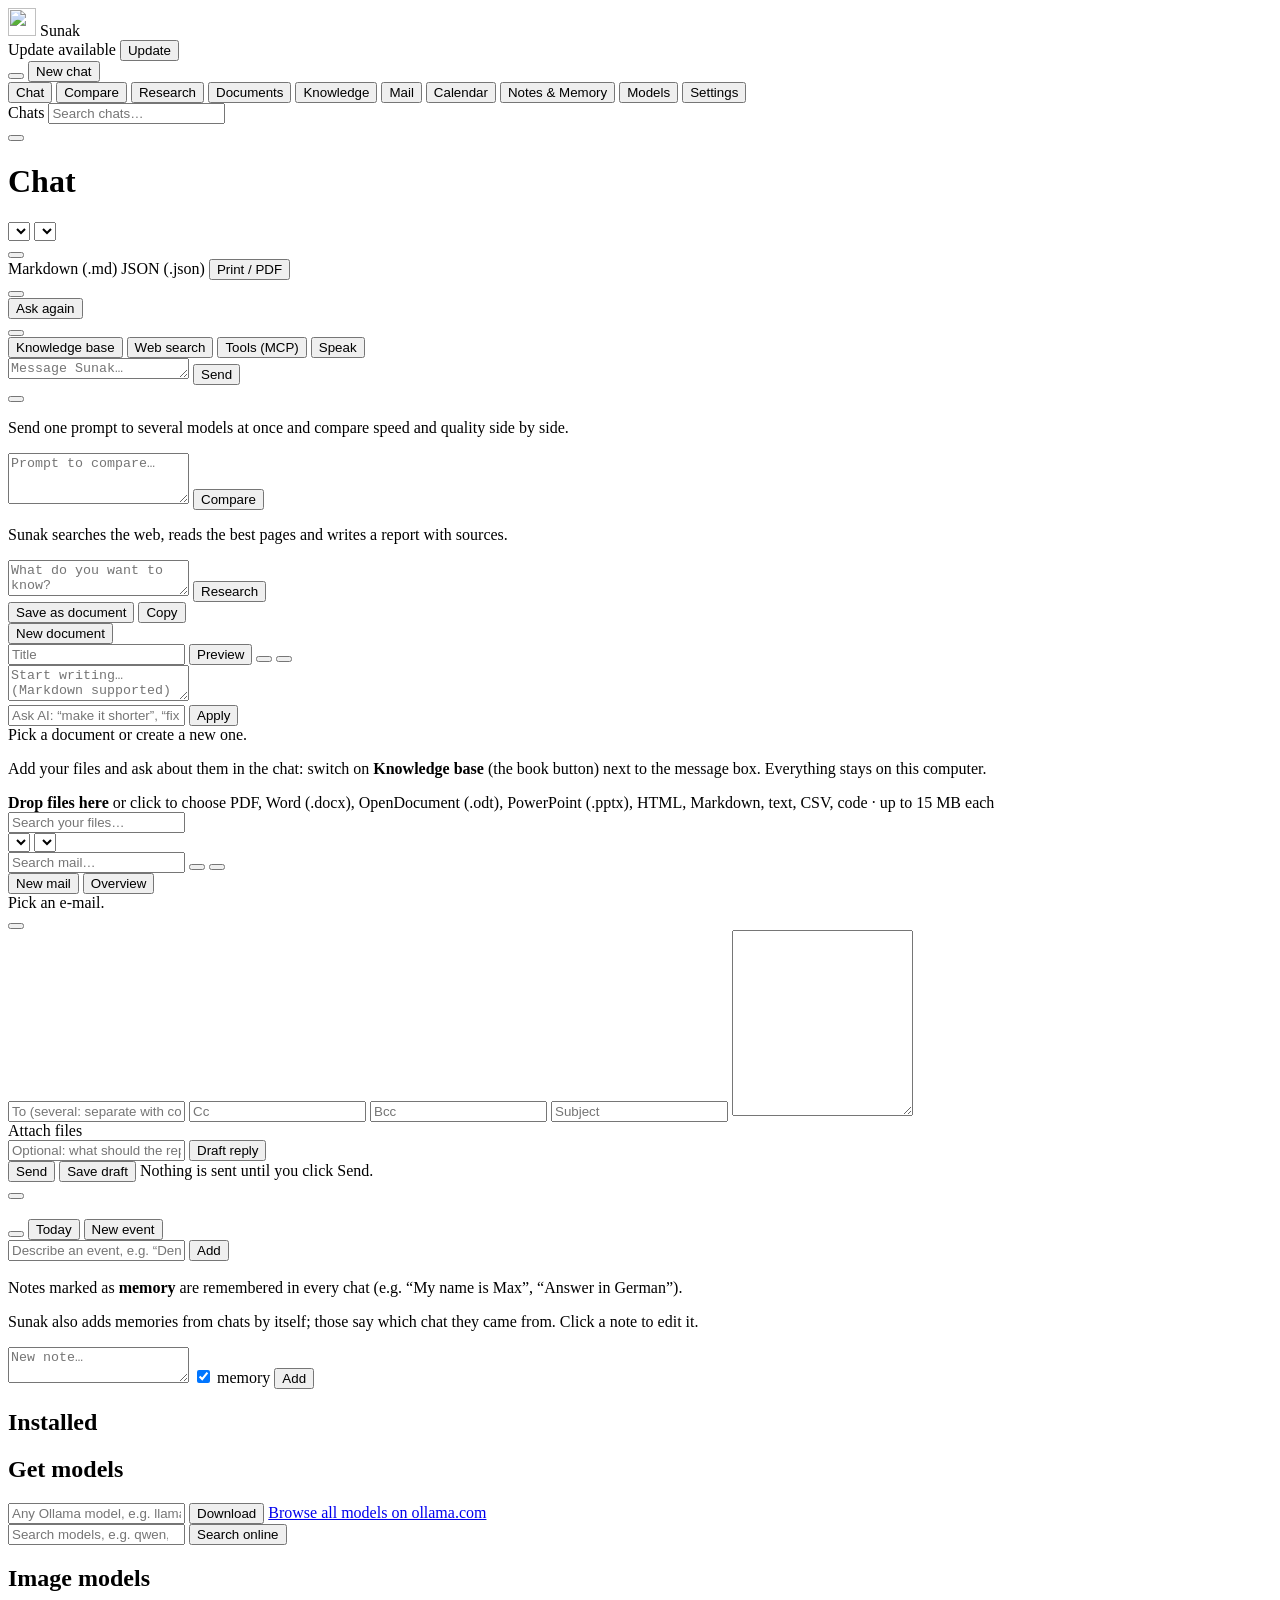
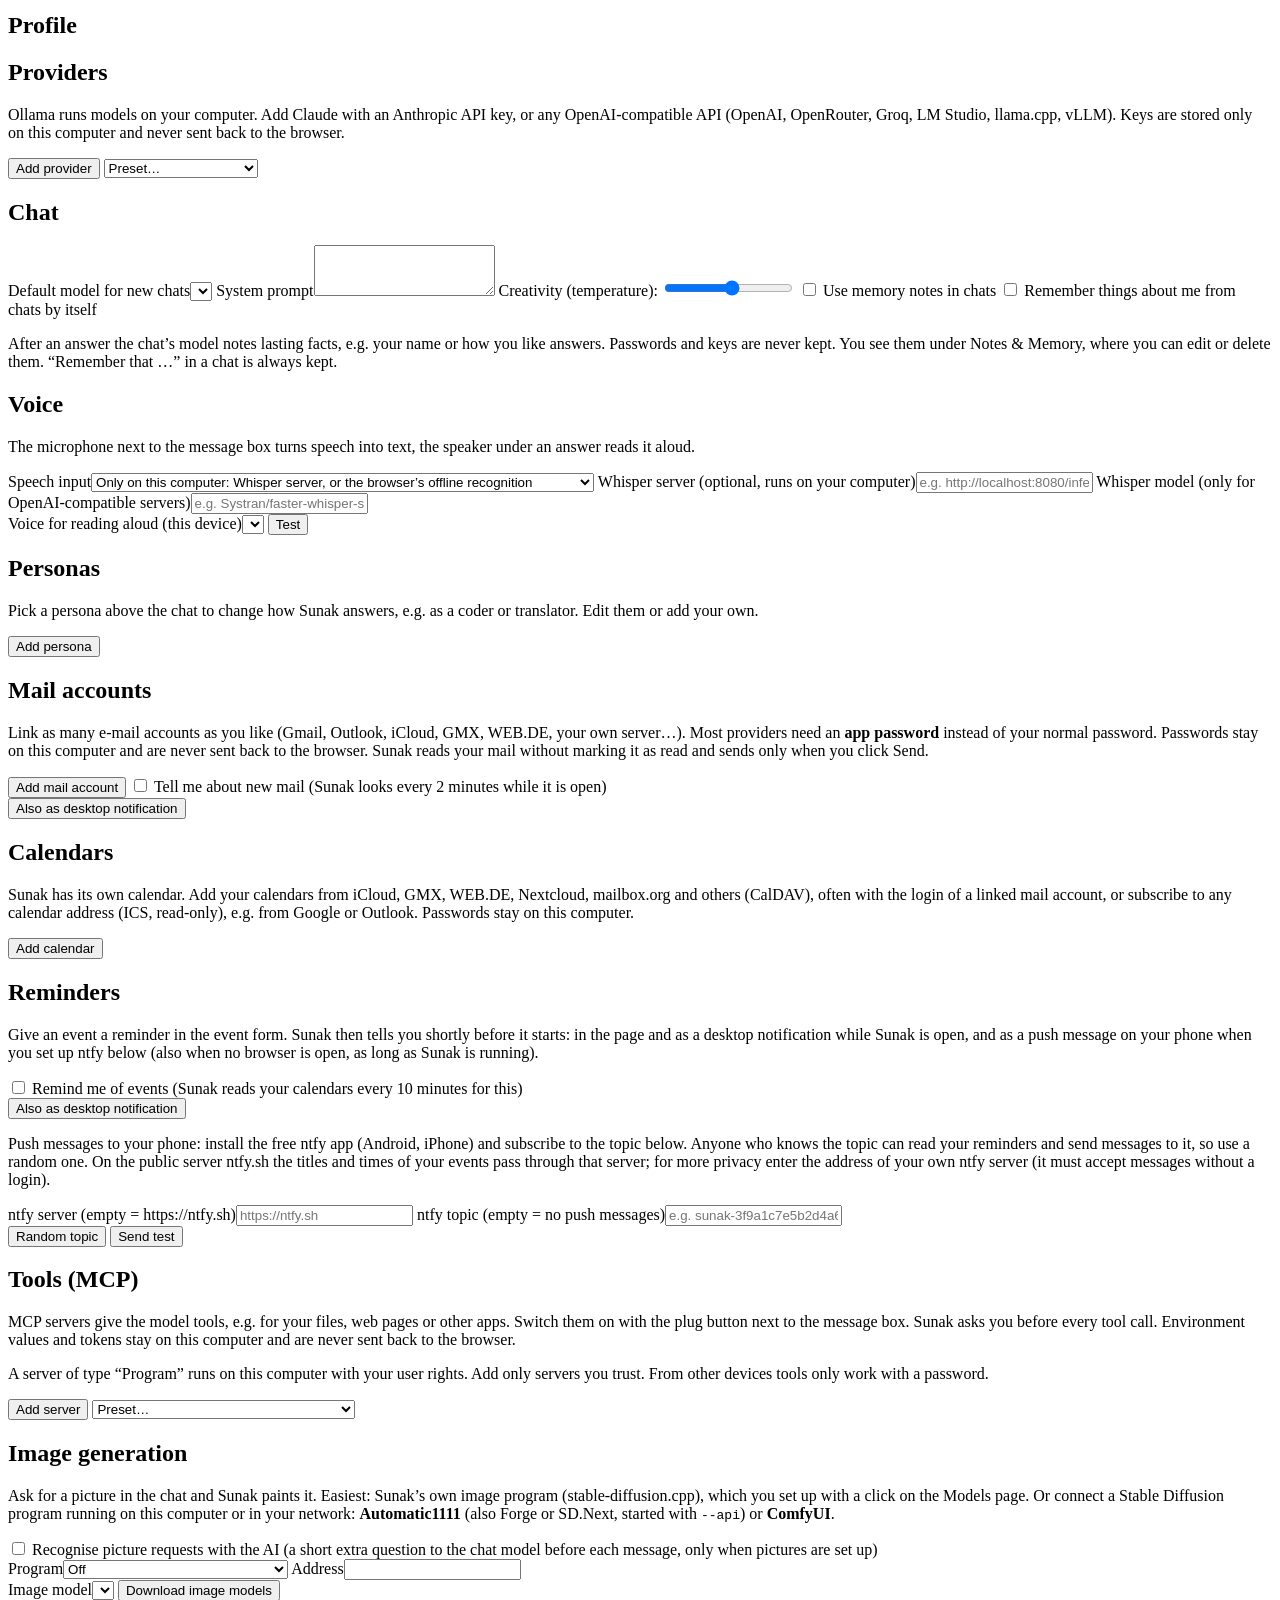
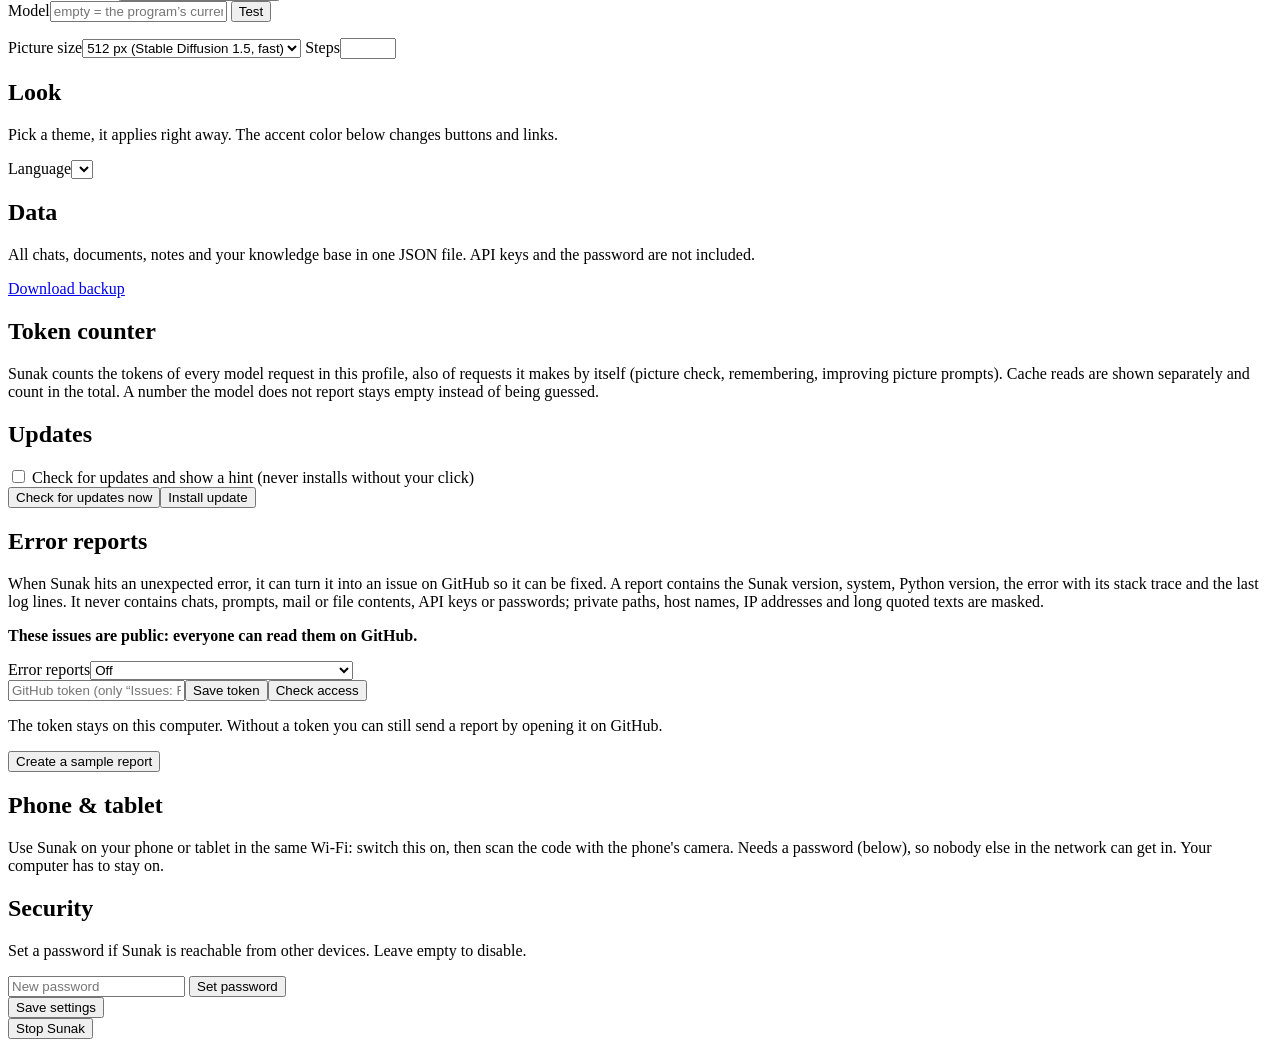
==== sunak/static/index.html @ 27181b31 "wip" ====
<!doctype html>
<html lang="en" data-theme="dark">
<head>
  <meta charset="utf-8">
  <meta name="viewport" content="width=device-width, initial-scale=1, viewport-fit=cover">
  <title>Sunak</title>
  <meta name="theme-color" content="#ff4fa3">
  <meta name="mobile-web-app-capable" content="yes">
  <meta name="apple-mobile-web-app-capable" content="yes">
  <meta name="apple-mobile-web-app-title" content="Sunak">
  <link rel="icon" href="/icon.svg" type="image/svg+xml">
  <link rel="manifest" href="/manifest.json">
  <link rel="stylesheet" href="/app.css">
  <script src="/theme.js"></script>
  <script src="/lang-de.js"></script>
  <script src="/i18n.js"></script>
</head>
<body>
<div class="app">
  <aside class="sidebar" id="sidebar">
    <div class="brand">
      <img src="/icon.svg" alt="" width="28" height="28">
      <span>Sunak</span>
    </div>
    <div class="update-note hidden" id="updateNote" role="status">
      <i data-i="sparkles"></i><span id="updateText">Update available</span>
      <button class="btn primary" id="updateBtn" title="Install the update and restart Sunak">Update</button>
    </div>
    <button class="profile-chip hidden" id="profileChip" type="button" title="Switch profile"></button>
    <button class="btn primary wide" id="newChat" title="New chat (Ctrl+K)"><i data-i="plus"></i>New chat</button>
    <nav class="nav">
      <button data-view="chat" class="active"><i data-i="chat"></i>Chat</button>
      <button data-view="compare"><i data-i="columns"></i>Compare</button>
      <button data-view="research"><i data-i="search"></i>Research</button>
      <button data-view="documents"><i data-i="doc"></i>Documents</button>
      <button data-view="knowledge"><i data-i="book"></i>Knowledge</button>
      <button data-view="mail"><i data-i="mail"></i>Mail<span id="mailBadge" class="nav-badge hidden" data-no-i18n></span></button>
      <button data-view="calendar"><i data-i="calendar"></i>Calendar</button>
      <button data-view="notes"><i data-i="note"></i>Notes &amp; Memory</button>
      <button data-view="models" class="admin-only"><i data-i="box"></i>Models</button>
      <button data-view="settings"><i data-i="gear"></i>Settings</button>
    </nav>
    <div class="sessions-head">
      <span>Chats</span>
      <input id="sessionFilter" type="search" placeholder="Search chats…" aria-label="Search in all chats">
    </div>
    <div class="sessions" id="sessions"></div>
  </aside>
  <div class="scrim" id="scrim"></div>

  <main class="main">
    <header class="topbar">
      <button class="icon-btn menu" id="menuBtn" aria-label="Menu"><i data-i="menu"></i></button>
      <h1 id="viewTitle">Chat</h1>
      <div class="spacer"></div>
      <select id="personaSelect" class="persona-select" aria-label="Persona" title="Persona: how Sunak answers in this chat"></select>
      <select id="modelSelect" class="model-select" aria-label="Model"></select>
      <div class="pop-wrap hidden" id="exportWrap">
        <button class="icon-btn" id="exportBtn" title="Export this chat" aria-haspopup="true"><i data-i="download"></i></button>
        <div class="pop hidden" id="exportMenu">
          <a id="exportMd" download>Markdown (.md)</a>
          <a id="exportJson" download>JSON (.json)</a>
          <button type="button" id="exportPrint">Print / PDF</button>
        </div>
      </div>
      <div class="pop-wrap" id="themeWrap">
        <button class="icon-btn" id="themeBtn" title="Theme" aria-haspopup="true"><i data-i="palette"></i></button>
        <div class="pop hidden" id="themeMenu"></div>
      </div>
    </header>

    <!-- CHAT -->
    <section class="view active" id="view-chat">
      <div class="messages" id="messages"></div>
      <form class="composer" id="composer">
        <div class="attachments" id="attachments"></div>
        <div class="tools-bar hidden" id="toolsBar">
          <button class="btn small-btn" id="toolsRevoke" type="button" title="Forget “Allow in this chat”: ask again before every tool call">Ask again</button>
        </div>
        <div class="composer-row">
          <label class="icon-btn" title="Attach files or images (text, PDF, Word, PowerPoint, PNG, JPEG…). You can also paste a screenshot."><i data-i="paperclip"></i><input type="file" id="fileInput" multiple hidden></label>
          <button class="icon-btn opt-btn" id="optBtn" type="button" aria-haspopup="menu" aria-expanded="false" aria-controls="optMenu" title="More options: knowledge base, web search, pictures, tools, voice"><i data-i="plus"></i></button>
          <div class="opt-menu hidden" id="optMenu" role="menu">
            <button class="opt-item kb-toggle" id="kbToggle" type="button" role="menuitemcheckbox" aria-pressed="false" title="Answer with my knowledge base"><i data-i="book"></i><span class="opt-label">Knowledge base</span><span class="opt-state"></span></button>
            <button class="opt-item kb-toggle" id="webToggle" type="button" role="menuitemcheckbox" aria-pressed="false" title="Search the web for answers"><i data-i="globe"></i><span class="opt-label">Web search</span><span class="opt-state"></span></button>
            <button class="opt-item kb-toggle hidden admin-only" id="mcpToggle" type="button" role="menuitemcheckbox" aria-pressed="false" title="Tools (MCP): let the model use your MCP servers"><i data-i="plug"></i><span class="opt-label">Tools (MCP)</span><span class="opt-state"></span></button>
            <button class="opt-item mic-btn hidden" id="micBtn" type="button" role="menuitemcheckbox" aria-pressed="false" title="Speak instead of typing"><i data-i="mic"></i><span class="opt-label">Speak</span><span class="opt-state"></span></button>
          </div>
          <textarea id="prompt" rows="1" placeholder="Message Sunak…" title="Enter to send, Shift+Enter for a new line"></textarea>
          <button class="btn primary" id="sendBtn" type="submit">Send</button>
        </div>
        <button class="usage-line muted small hidden" id="usageLine" type="button" title="Token counter: open the details in Settings"></button>
      </form>
    </section>

    <!-- COMPARE -->
    <section class="view" id="view-compare">
      <div class="pad">
        <p class="muted">Send one prompt to several models at once and compare speed and quality side by side.</p>
        <div class="compare-models" id="compareModels"></div>
        <form id="compareForm" class="inline-form">
          <textarea id="comparePrompt" rows="3" placeholder="Prompt to compare…"></textarea>
          <button class="btn primary" type="submit">Compare</button>
        </form>
        <div class="compare-grid" id="compareGrid"></div>
      </div>
    </section>

    <!-- RESEARCH -->
    <section class="view" id="view-research">
      <div class="pad narrow">
        <p class="muted">Sunak searches the web, reads the best pages and writes a report with sources.</p>
        <form id="researchForm" class="inline-form">
          <textarea id="researchQ" rows="2" placeholder="What do you want to know?"></textarea>
          <button class="btn primary" type="submit">Research</button>
        </form>
        <div id="researchStatus" class="status-log"></div>
        <div id="researchSources" class="sources"></div>
        <article id="researchReport" class="md"></article>
        <div id="researchActions" class="row hidden">
          <button class="btn" id="researchSave">Save as document</button>
          <button class="btn" id="researchCopy">Copy</button>
        </div>
      </div>
    </section>

    <!-- DOCUMENTS -->
    <section class="view" id="view-documents">
      <div class="docs">
        <div class="doc-list">
          <button class="btn primary wide" id="newDoc"><i data-i="plus"></i>New document</button>
          <div id="docList"></div>
        </div>
        <div class="doc-editor hidden" id="docEditor">
          <div class="row">
            <input id="docTitle" class="title-input" placeholder="Title">
            <span class="muted small" id="docSaved"></span>
            <button class="btn" id="docPreviewBtn">Preview</button>
            <button class="btn" id="docExport" title="Download as Markdown"><i data-i="download" class="solo"></i></button>
            <button class="btn danger" id="docDelete" title="Delete"><i data-i="trash" class="solo"></i></button>
          </div>
          <textarea id="docContent" class="doc-content" placeholder="Start writing… (Markdown supported)"></textarea>
          <article id="docPreview" class="md doc-preview hidden"></article>
          <form id="docAiForm" class="inline-form">
            <input id="docAi" placeholder="Ask AI: “make it shorter”, “fix grammar”, “continue writing”…  (select text to edit only that)">
            <button class="btn primary" type="submit">Apply</button>
          </form>
        </div>
        <div class="empty doc-empty" id="docEmpty">Pick a document or create a new one.</div>
      </div>
    </section>

    <!-- KNOWLEDGE -->
    <section class="view" id="view-knowledge">
      <div class="pad narrow">
        <p class="muted">Add your files and ask about them in the chat: switch on <b>Knowledge base</b> (the book button) next to the message box. Everything stays on this computer.</p>
        <label class="dropzone" id="kbDrop">
          <input type="file" id="kbInput" multiple hidden>
          <b>Drop files here</b> or click to choose
          <span class="muted small">PDF, Word (.docx), OpenDocument (.odt), PowerPoint (.pptx), HTML, Markdown, text, CSV, code · up to 15 MB each</span>
        </label>
        <div id="kbUploads"></div>
        <div class="row">
          <input id="kbSearch" type="search" placeholder="Search your files…" aria-label="Search knowledge base">
        </div>
        <div id="kbResults" class="kb-results"></div>
        <div id="kbList" class="kb-list"></div>
        <div id="kbPreview" class="card hidden"></div>
      </div>
    </section>

    <!-- MAIL -->
    <section class="view" id="view-mail">
      <div class="mail">
        <div class="mail-list">
          <div class="mail-bar">
            <select id="mailAccount" aria-label="Account"></select>
            <select id="mailFolder" aria-label="Folder"></select>
          </div>
          <div class="mail-bar">
            <input id="mailSearch" type="search" placeholder="Search mail…" aria-label="Search mail">
            <button class="icon-btn" id="mailUnread" type="button" aria-pressed="false" title="Only unread"><i data-i="dot"></i></button>
            <button class="icon-btn" id="mailRefresh" type="button" title="Refresh"><i data-i="refresh"></i></button>
          </div>
          <div class="mail-bar">
            <button class="btn primary" id="mailNew" type="button"><i data-i="edit"></i>New mail</button>
            <button class="btn" id="mailOverview" type="button" title="Let the AI sort this list: what needs a reply, what can wait"><i data-i="sparkles"></i>Overview</button>
          </div>
          <div id="mailItems" class="mail-items"></div>
        </div>
        <div class="mail-main">
          <div class="empty" id="mailEmpty">Pick an e-mail.</div>
          <article id="mailReader" class="mail-reader hidden"></article>
          <form id="mailCompose" class="mail-compose hidden" autocomplete="off">
            <div class="row"><b id="mailFrom" class="mail-from"></b><span class="spacer"></span>
              <button class="icon-btn" type="button" id="mailClose" title="Discard"><i data-i="x"></i></button></div>
            <input id="mailTo" placeholder="To (several: separate with commas)" aria-label="To">
            <input id="mailCc" placeholder="Cc" aria-label="Cc">
            <input id="mailBcc" placeholder="Bcc" aria-label="Bcc">
            <input id="mailSubject" placeholder="Subject" aria-label="Subject">
            <textarea id="mailBody" rows="12" aria-label="Message"></textarea>
            <div class="row mail-files">
              <label class="btn" title="At most 17 MB together"><i data-i="paperclip"></i>Attach files<input type="file" id="mailFiles" multiple hidden></label>
              <div id="mailAttach" class="sources"></div>
            </div>
            <div class="inline-form" id="mailAiRow">
              <input id="mailAiHint" placeholder="Optional: what should the reply say? e.g. “yes, but next week”">
              <button class="btn" type="button" id="mailAiBtn"><i data-i="sparkles"></i><span>Draft reply</span></button>
            </div>
            <div class="row">
              <button class="btn primary" type="submit" id="mailSend">Send</button>
              <button class="btn" type="button" id="mailDraft">Save draft</button>
              <span class="muted small">Nothing is sent until you click Send.</span>
            </div>
          </form>
        </div>
      </div>
    </section>

    <!-- CALENDAR -->
    <section class="view" id="view-calendar">
      <div class="pad cal-wrap">
        <div class="row cal-head">
          <button class="icon-btn" id="calPrev" type="button" title="Previous month"><i data-i="chevron-left"></i></button>
          <h3 id="calTitle"></h3>
          <button class="icon-btn" id="calNext" type="button" title="Next month"><i data-i="chevron-right"></i></button>
          <button class="btn" id="calToday" type="button">Today</button>
          <span class="spacer"></span>
          <button class="btn primary" id="calNew" type="button"><i data-i="plus"></i>New event</button>
        </div>
        <form class="row cal-quick" id="calQuick">
          <input id="calQuickText" placeholder="Describe an event, e.g. “Dentist next Tuesday 10am”" aria-label="Describe an event" autocomplete="off">
          <button class="btn" type="submit" title="The model fills in the form, you check it and save"><i data-i="sparkles"></i>Add</button>
        </form>
        <div id="calErrors"></div>
        <div class="cal-main">
          <div class="cal-grid" id="calGrid"></div>
          <div class="cal-side">
            <div id="calForm" class="hidden"></div>
            <div id="calDayBox">
              <h3 id="calDayTitle"></h3>
              <div id="calDay"></div>
            </div>
            <div id="calLegend" class="cal-legend"></div>
          </div>
        </div>
      </div>
    </section>

    <!-- NOTES -->
    <section class="view" id="view-notes">
      <div class="pad narrow">
        <p class="muted">Notes marked as <b>memory</b> are remembered in every chat (e.g. “My name is Max”, “Answer in German”).</p>
        <p class="muted small">Sunak also adds memories from chats by itself; those say which chat they came from. Click a note to edit it.</p>
        <form id="noteForm" class="inline-form">
          <textarea id="noteInput" rows="2" placeholder="New note…"></textarea>
          <label class="check"><input type="checkbox" id="noteMemory" checked> memory</label>
          <button class="btn primary" type="submit">Add</button>
        </form>
        <div id="noteList" class="notes"></div>
      </div>
    </section>

    <!-- MODELS (native Ollama) -->
    <section class="view" id="view-models">
      <div class="pad wide-pad">
        <div id="ollamaBanner"></div>
        <div id="gpuBox"></div>
        <h2 class="section">Installed</h2>
        <div id="installedList" class="installed"></div>
        <h2 class="section">Get models</h2>
        <form class="row" id="pullForm">
          <input id="pullName" placeholder="Any Ollama model, e.g. llama3.2:1b or qwen3:4b" autocomplete="off" spellcheck="false">
          <button class="btn primary" type="submit">Download</button>
          <a class="small" href="https://ollama.com/library" target="_blank" rel="noopener">Browse all models on ollama.com<i data-i="external" class="after"></i></a>
        </form>
        <div id="downloads" class="downloads"></div>
        <form class="row model-search" id="modelSearchForm" role="search">
          <input id="modelSearch" type="search" placeholder="Search models, e.g. qwen, llama, sdxl" aria-label="Search models" autocomplete="off" spellcheck="false">
          <button class="btn" type="submit" title="Also search the Ollama library (ollama.com) and Hugging Face"><i data-i="globe"></i>Search online</button>
        </form>
        <div class="row cat-filters" id="catFilters"></div>
        <div id="onlineResults"></div>
        <div id="catalog" class="catalog"></div>
        <div id="imageModels">
          <h2 class="section">Image models</h2>
          <div id="imageEngine"></div>
          <div id="imageCatalog" class="catalog"></div>
        </div>
      </div>
    </section>

    <!-- SETTINGS -->
    <section class="view" id="view-settings">
      <div class="pad narrow settings">
        <h2>Profile</h2>
        <div id="profileBox"></div>

        <div class="admin-only">
        <h2>Providers</h2>
        <p class="muted small">Ollama runs models on your computer. Add Claude with an Anthropic API key, or any OpenAI-compatible API (OpenAI, OpenRouter, Groq, LM Studio, llama.cpp, vLLM). Keys are stored only on this computer and never sent back to the browser.</p>
        <div id="providerList"></div>
        <div class="row">
          <button class="btn" id="addProvider"><i data-i="plus"></i>Add provider</button>
          <select id="providerPreset" aria-label="Preset">
            <option value="">Preset…</option>
            <option value="anthropic|Claude|https://api.anthropic.com">Claude (Anthropic)</option>
            <option value="openai|OpenAI|https://api.openai.com/v1">OpenAI</option>
            <option value="openai|OpenRouter|https://openrouter.ai/api/v1">OpenRouter</option>
            <option value="openai|Groq|https://api.groq.com/openai/v1">Groq</option>
            <option value="openai|LM Studio|http://localhost:1234/v1">LM Studio</option>
            <option value="openai|llama.cpp|http://localhost:8080/v1">llama.cpp server</option>
            <option value="ollama|Ollama (remote)|http://192.168.1.10:11434">Ollama on another PC</option>
          </select>
        </div>
        </div>

        <h2>Chat</h2>
        <label>Default model for new chats<select id="defaultModel"></select></label>
        <label>System prompt<textarea id="sysPrompt" rows="3"></textarea></label>
        <label>Creativity (temperature): <b id="tempVal"></b><input type="range" id="temperature" min="0" max="1.5" step="0.1"></label>
        <label class="check"><input type="checkbox" id="useMemory"> Use memory notes in chats</label>
        <label class="check"><input type="checkbox" id="autoMemory"> Remember things about me from chats by itself</label>
        <p class="muted small">After an answer the chat’s model notes lasting facts, e.g. your name or how you like answers. Passwords and keys are never kept. You see them under Notes &amp; Memory, where you can edit or delete them. “Remember that …” in a chat is always kept.</p>

        <h2>Voice</h2>
        <p class="muted small">The microphone next to the message box turns speech into text, the speaker under an answer reads it aloud.</p>
        <div class="admin-only">
        <label>Speech input<select id="speechInput">
          <option value="local">Only on this computer: Whisper server, or the browser’s offline recognition</option>
          <option value="browser">Browser recognition, may send the audio to the browser maker (Chrome: Google)</option>
          <option value="off">Off</option>
        </select></label>
        <label>Whisper server (optional, runs on your computer)<input id="whisperUrl" spellcheck="false" autocomplete="off"
          placeholder="e.g. http://localhost:8080/inference (whisper.cpp) or http://localhost:8000/v1"></label>
        <label>Whisper model (only for OpenAI-compatible servers)<input id="whisperModel" spellcheck="false" autocomplete="off"
          placeholder="e.g. Systran/faster-whisper-small · empty = whisper-1"></label>
        </div>
        <div class="row voice-row">
          <label>Voice for reading aloud (this device)<select id="ttsVoice"></select></label>
          <button class="btn" id="ttsTest" type="button"><i data-i="play"></i>Test</button>
        </div>

        <h2>Personas</h2>
        <p class="muted small">Pick a persona above the chat to change how Sunak answers, e.g. as a coder or translator. Edit them or add your own.</p>
        <div id="personaList"></div>
        <button class="btn" id="addPersona"><i data-i="plus"></i>Add persona</button>

        <h2>Mail accounts</h2>
        <p class="muted small">Link as many e-mail accounts as you like (Gmail, Outlook, iCloud, GMX, WEB.DE, your own server…). Most providers need an <b>app password</b> instead of your normal password. Passwords stay on this computer and are never sent back to the browser. Sunak reads your mail without marking it as read and sends only when you click Send.</p>
        <div id="mailAccountList"></div>
        <div id="mailAccountForm"></div>
        <button class="btn" id="addMailAccount" type="button"><i data-i="plus"></i>Add mail account</button>
        <label class="check"><input type="checkbox" id="mailNotify"> Tell me about new mail (Sunak looks every 2 minutes while it is open)</label>
        <div class="row">
          <button class="btn" id="mailDesktop" type="button"><i data-i="bell"></i>Also as desktop notification</button>
          <span class="muted small" id="mailDesktopState"></span>
        </div>

        <h2>Calendars</h2>
        <p class="muted small">Sunak has its own calendar. Add your calendars from iCloud, GMX, WEB.DE, Nextcloud, mailbox.org and others (CalDAV), often with the login of a linked mail account, or subscribe to any calendar address (ICS, read-only), e.g. from Google or Outlook. Passwords stay on this computer.</p>
        <div id="calSourceList"></div>
        <div id="calSourceForm"></div>
        <button class="btn" id="addCalSource" type="button"><i data-i="plus"></i>Add calendar</button>

        <h2>Reminders</h2>
        <p class="muted small">Give an event a reminder in the event form. Sunak then tells you shortly before it starts: in the page and as a desktop notification while Sunak is open, and as a push message on your phone when you set up ntfy below (also when no browser is open, as long as Sunak is running).</p>
        <label class="check"><input type="checkbox" id="remindersOn"> Remind me of events (Sunak reads your calendars every 10 minutes for this)</label>
        <div class="row">
          <button class="btn" id="remindersDesktop" type="button"><i data-i="bell"></i>Also as desktop notification</button>
          <span class="muted small" id="remindersDesktopState"></span>
        </div>
        <p class="muted small">Push messages to your phone: install the free ntfy app (Android, iPhone) and subscribe to the topic below. Anyone who knows the topic can read your reminders and send messages to it, so use a random one. On the public server ntfy.sh the titles and times of your events pass through that server; for more privacy enter the address of your own ntfy server (it must accept messages without a login).</p>
        <label>ntfy server (empty = https://ntfy.sh)<input id="ntfyUrl" spellcheck="false" autocomplete="off" placeholder="https://ntfy.sh"></label>
        <label>ntfy topic (empty = no push messages)<input id="ntfyTopic" spellcheck="false" autocomplete="off" placeholder="e.g. sunak-3f9a1c7e5b2d4a60"></label>
        <div class="row">
          <button class="btn" id="ntfyNew" type="button">Random topic</button>
          <button class="btn" id="remindersTest" type="button"><i data-i="bell"></i>Send test</button>
          <span class="muted small" id="remindersMsg"></span>
        </div>

        <div class="admin-only">
        <h2>Tools (MCP)</h2>
        <p class="muted small">MCP servers give the model tools, e.g. for your files, web pages or other apps. Switch them on with the plug button next to the message box. Sunak asks you before every tool call. Environment values and tokens stay on this computer and are never sent back to the browser.</p>
        <p class="tools-warn small"><i data-i="alert"></i>A server of type “Program” runs on this computer with your user rights. Add only servers you trust. From other devices tools only work with a password.</p>
        <div id="mcpList"></div>
        <div class="row">
          <button class="btn" id="addMcp" type="button"><i data-i="plus"></i>Add server</button>
          <select id="mcpPreset" aria-label="Preset">
            <option value="">Preset…</option>
            <option value="Files|npx -y @modelcontextprotocol/server-filesystem /path/to/folder">Files in a folder (Node.js)</option>
            <option value="Fetch|uvx mcp-server-fetch">Read web pages (uv)</option>
            <option value="Time|uvx mcp-server-time">Time and time zones (uv)</option>
            <option value="Memory|npx -y @modelcontextprotocol/server-memory">Memory as a knowledge graph (Node.js)</option>
          </select>
        </div>
        </div>

        <div class="admin-only">
        <h2>Image generation</h2>
        <p class="muted small">Ask for a picture in the chat and Sunak paints it. Easiest: Sunak’s own image program (stable-diffusion.cpp), which you set up with a click on the Models page. Or connect a Stable Diffusion program running on this computer or in your network: <b>Automatic1111</b> (also Forge or SD.Next, started with <code>--api</code>) or <b>ComfyUI</b>.</p>
        <label class="check"><input type="checkbox" id="aiImageDetect"> Recognise picture requests with the AI (a short extra question to the chat model before each message, only when pictures are set up)</label>
        <div class="row">
          <label>Program<select id="imageGen">
            <option value="off">Off</option>
            <option value="local">Sunak’s own (stable-diffusion.cpp)</option>
            <option value="automatic1111">Automatic1111 / Forge / SD.Next</option>
            <option value="comfyui">ComfyUI</option>
          </select></label>
          <label class="remote-gen">Address<input id="imageGenUrl" spellcheck="false" autocomplete="off"></label>
        </div>
        <div class="row local-gen">
          <label>Image model<select id="imageGenLocal"></select></label>
          <button class="btn" id="imageGenModels" type="button"><i data-i="box"></i>Download image models</button>
        </div>
        <div class="row remote-gen">
          <label>Model<input id="imageGenModel" list="imageGenModelList" spellcheck="false" autocomplete="off" placeholder="empty = the program’s current model"></label>
          <datalist id="imageGenModelList"></datalist>
          <button class="btn" id="imageGenTest" type="button">Test</button>
        </div>
        <p class="muted small remote-gen" id="imageGenResult"></p>
        <div class="row remote-gen">
          <label>Picture size<select id="imageGenSize">
            <option value="512">512 px (Stable Diffusion 1.5, fast)</option>
            <option value="768">768 px</option>
            <option value="1024">1024 px (SDXL, Flux)</option>
          </select></label>
          <label>Steps<input type="number" id="imageGenSteps" min="1" max="100" step="1"></label>
        </div>
        </div>

        <h2>Look</h2>
        <p class="muted small">Pick a theme, it applies right away. The accent color below changes buttons and links.</p>
        <div class="themes" id="themes"></div>
        <div class="row swatches" id="swatches"></div>
        <label>Language<select id="language"></select></label>

        <h2>Data</h2>
        <p class="muted small">All chats, documents, notes and your knowledge base in one JSON file. API keys and the password are not included.</p>
        <div class="row"><a class="btn" href="/api/export" download><i data-i="download"></i>Download backup</a></div>

        <h2>Token counter</h2>
        <p class="muted small">Sunak counts the tokens of every model request in this profile, also of requests it makes by itself (picture check, remembering, improving picture prompts). Cache reads are shown separately and count in the total. A number the model does not report stays empty instead of being guessed.</p>
        <p id="usageLast" role="status"></p>
        <p id="usageTotal"></p>
        <p class="muted small" id="usageDetail"></p>
        <p class="muted small hidden" id="usageAll"></p>

        <div class="admin-only">
        <h2>Updates</h2>
        <label class="check"><input type="checkbox" id="checkUpdates"> Check for updates and show a hint (never installs without your click)</label>
        <div class="row"><button class="btn" id="checkNow" type="button"><i data-i="refresh"></i>Check for updates now</button><span class="muted small" id="checkResult" role="status"></span><button class="btn primary hidden" id="installNow" type="button">Install update</button></div>
        <div id="checkChangelog"></div>

        <h2>Error reports</h2>
        <p class="muted small">When Sunak hits an unexpected error, it can turn it into an issue on GitHub so it can be fixed. A report contains the Sunak version, system, Python version, the error with its stack trace and the last log lines. It never contains chats, prompts, mail or file contents, API keys or passwords; private paths, host names, IP addresses and long quoted texts are masked.</p>
        <p class="small"><b>These issues are public: everyone can read them on GitHub.</b></p>
        <label>Error reports<select id="reportMode"><option value="off">Off</option><option value="ask">Ask me first (I send or dismiss each one)</option><option value="auto">Send automatically</option></select></label>
        <div class="row"><input type="password" id="reportToken" autocomplete="off" placeholder="GitHub token (only “Issues: Read and write”)" aria-label="GitHub token"><button class="btn" id="reportTokenSave" type="button">Save token</button><button class="btn" id="reportTokenCheck" type="button">Check access</button></div>
        <p class="muted small" id="reportTokenInfo" role="status"></p>
        <p class="muted small">The token stays on this computer. Without a token you can still send a report by opening it on GitHub.</p>
        <div id="reportList"></div>
        <div class="row"><button class="btn" id="reportSample" type="button">Create a sample report</button></div>

        <h2>Phone &amp; tablet</h2>
        <p class="muted small">Use Sunak on your phone or tablet in the same Wi-Fi: switch this on, then scan the code with the phone's camera. Needs a password (below), so nobody else in the network can get in. Your computer has to stay on.</p>
        <div id="lanBox"></div>

        <h2>Security</h2>
        <p class="muted small">Set a password if Sunak is reachable from other devices. Leave empty to disable.</p>
        <div class="row">
          <input id="password" type="password" placeholder="New password" autocomplete="new-password">
          <button class="btn" id="savePassword">Set password</button>
        </div>
        </div>

        <div class="row sticky-save">
          <button class="btn primary" id="saveSettings">Save settings</button>
          <span class="muted small" id="settingsMsg"></span>
        </div>
        <div class="row"><p class="muted small" id="aboutLine" style="flex:1;margin:0"></p>
          <button class="btn danger admin-only" id="stopBtn" title="Stop the Sunak server on this computer"><i data-i="power"></i>Stop Sunak</button></div>
      </div>
    </section>
  </main>
</div>
<dialog id="changelogDlg" class="changelog-dlg" aria-labelledby="changelogTitle">
  <h3 id="changelogTitle">Update Sunak</h3>
  <p class="muted small">What changes with this update:</p>
  <div id="changelogBody"></div>
  <div class="row"><button class="btn" id="changelogCancel" type="button">Cancel</button><button class="btn primary" id="changelogInstall" type="button">Install update</button></div>
</dialog>
<div id="toast" class="toast" role="status" aria-live="polite"></div>
<script src="/icons.js"></script>
<script src="/app.js"></script>
</body>
</html>
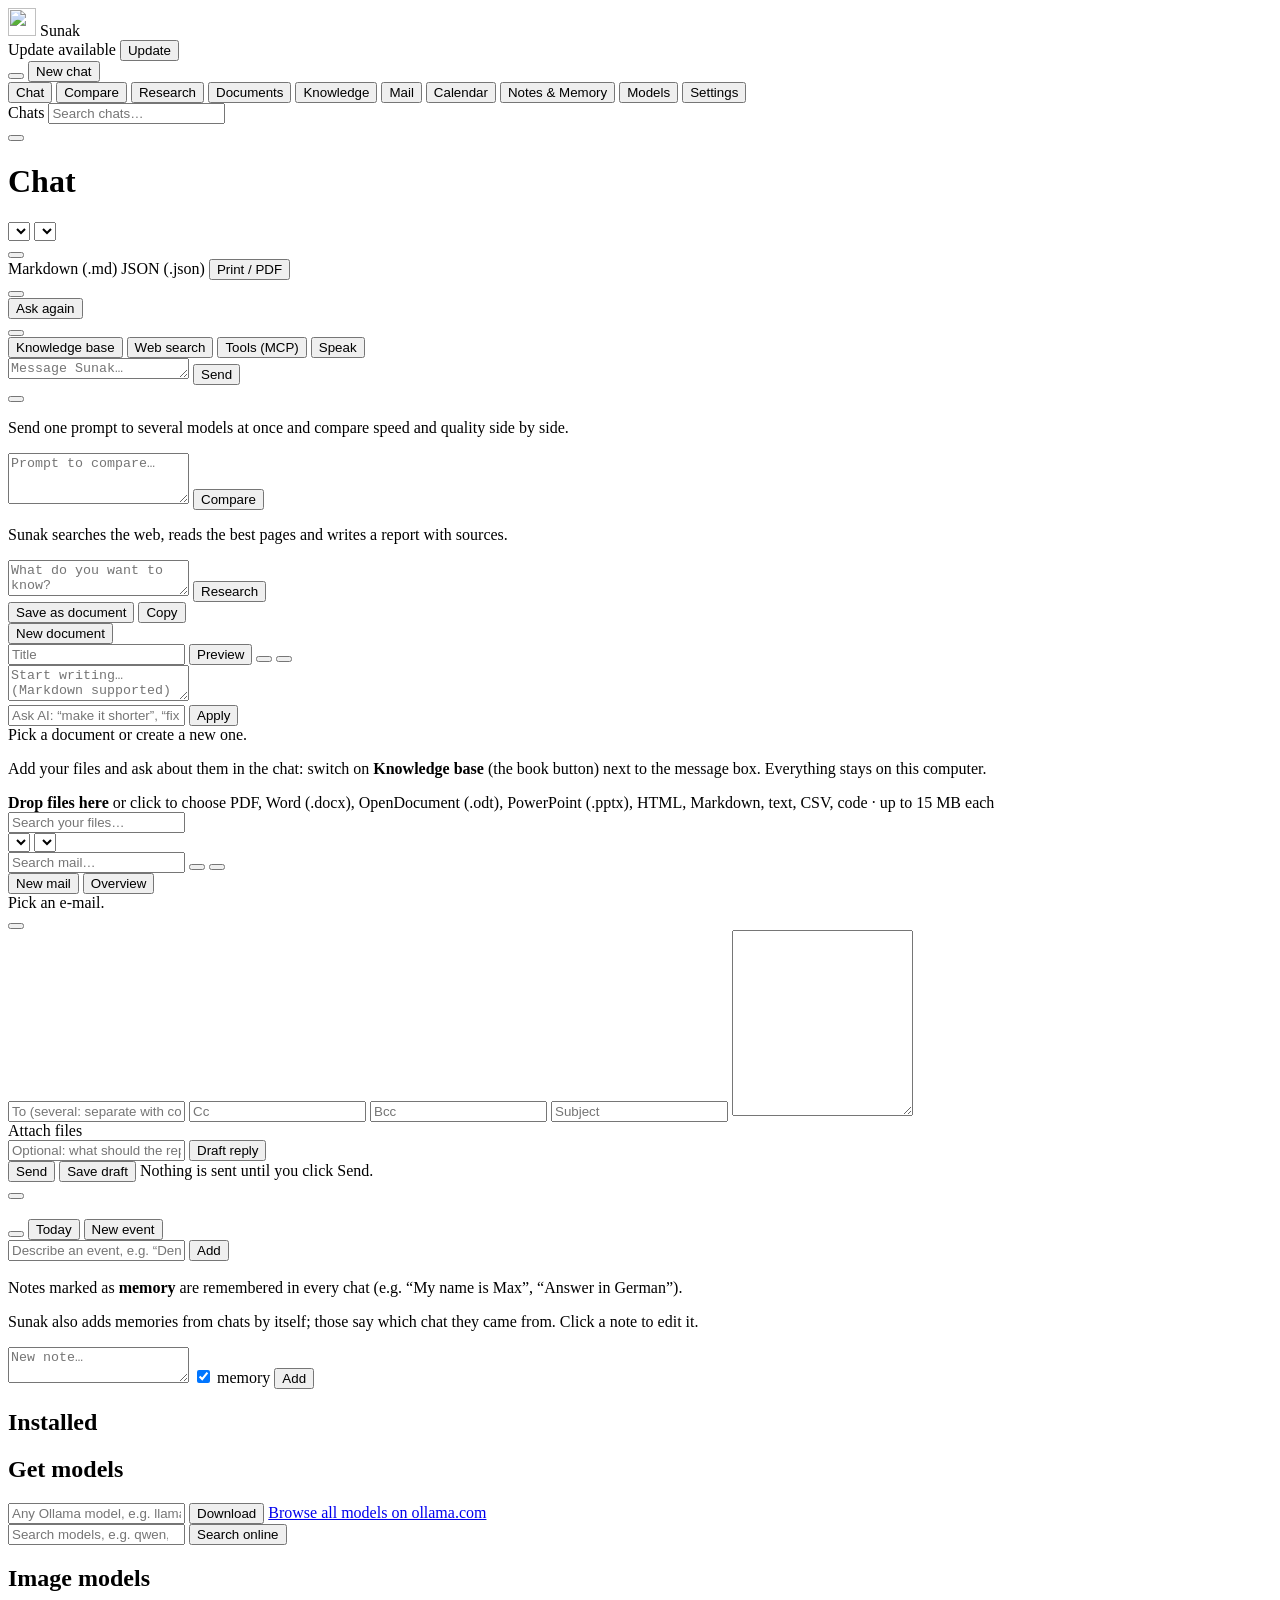
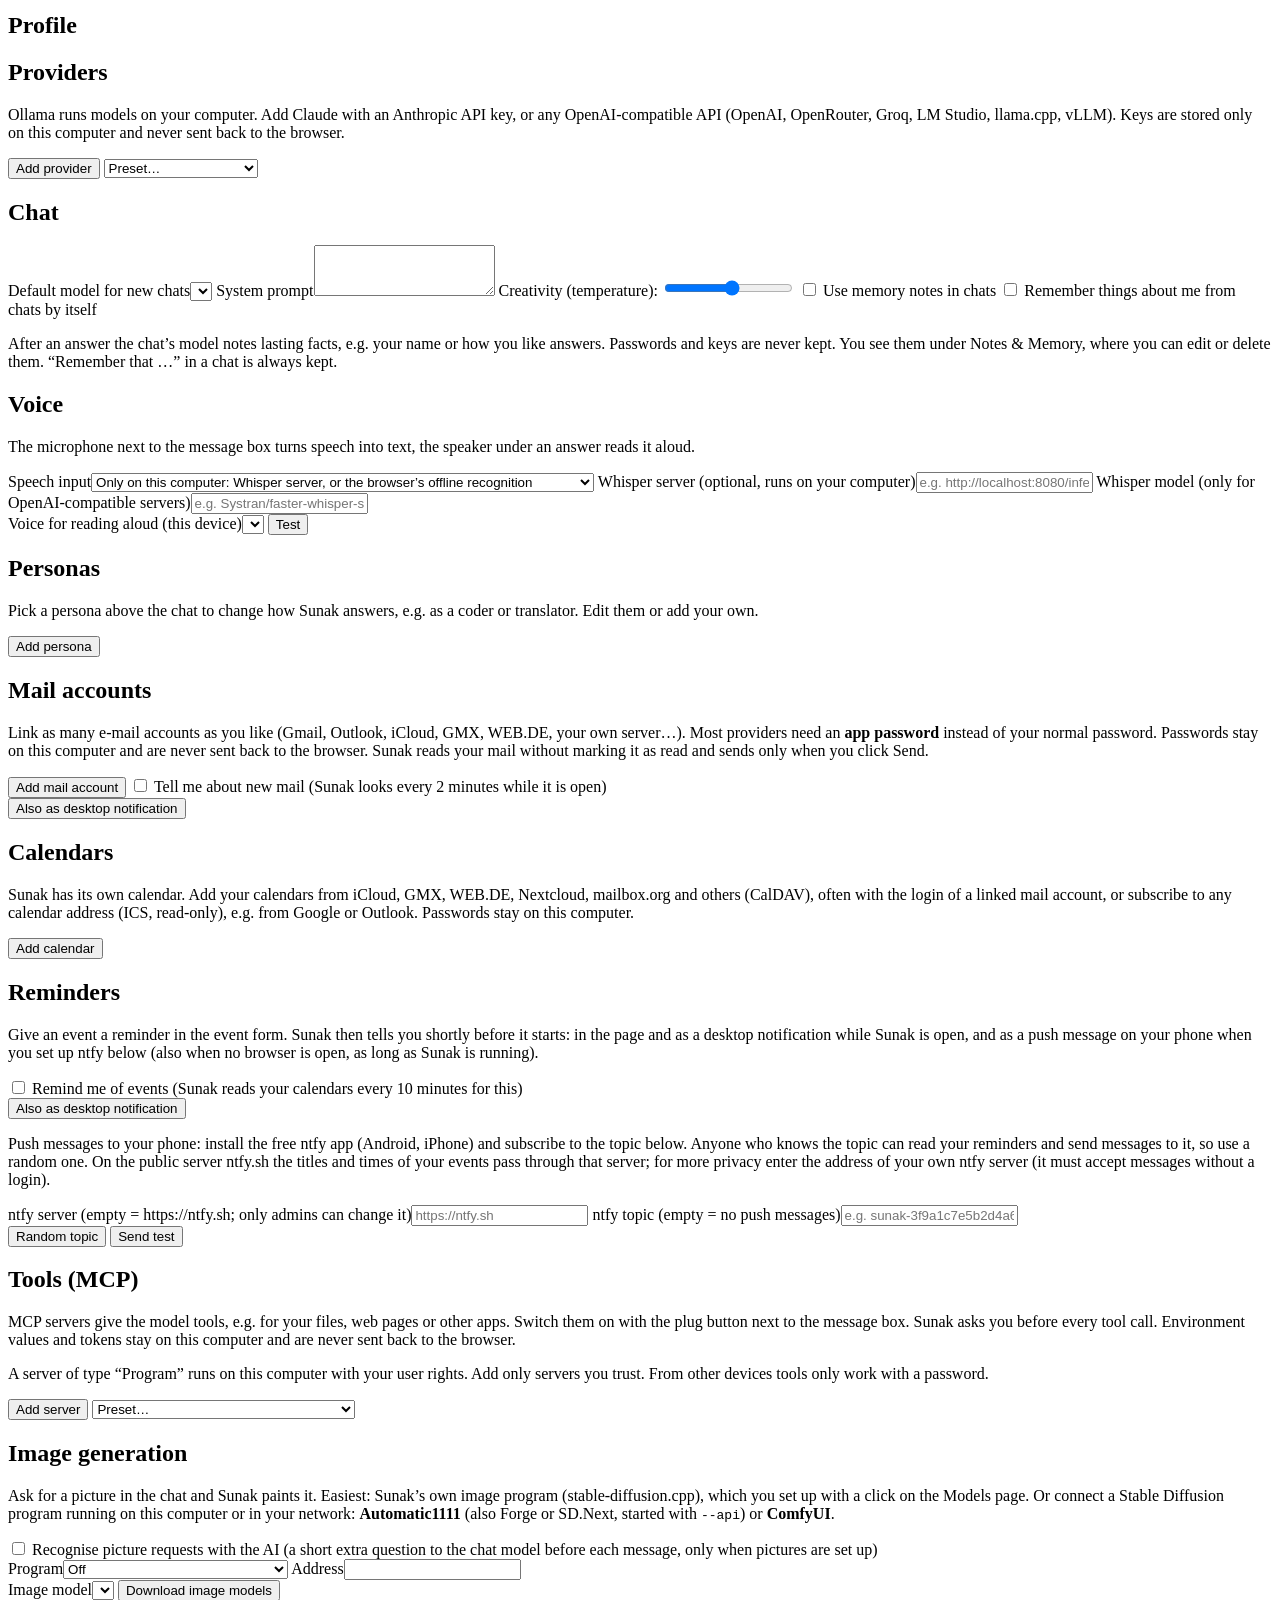
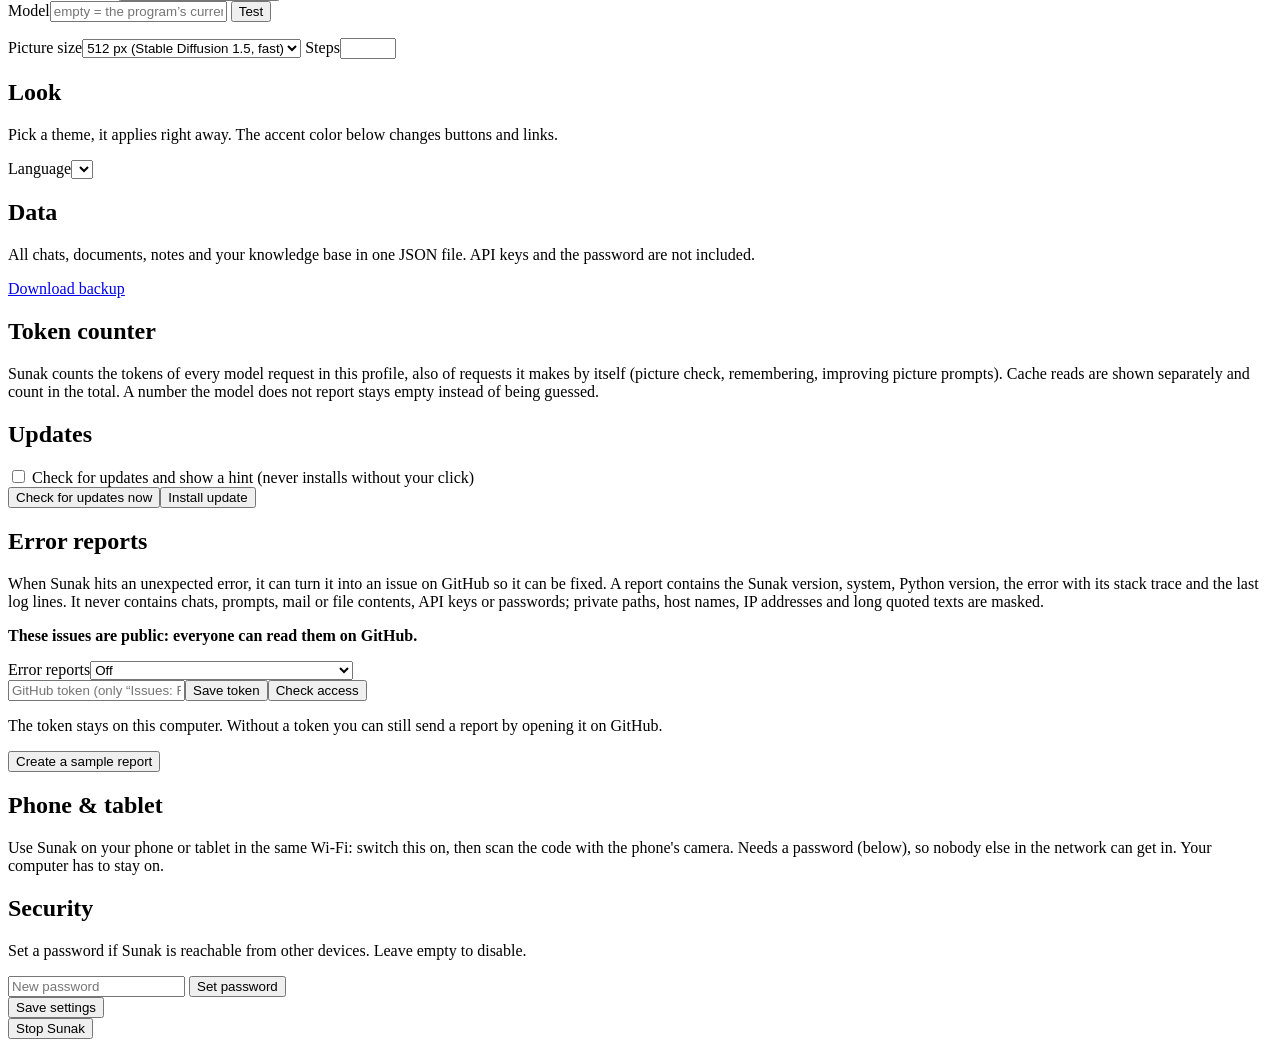
==== commit 2a09e4bf: "Reminders: DST-safe all-day times, replace only the shown reminder, admin-only ntfy server, catch-up" ====
--- a/sunak/static/index.html
+++ b/sunak/static/index.html
@@ -371,7 +371,7 @@
           <span class="muted small" id="remindersDesktopState"></span>
         </div>
         <p class="muted small">Push messages to your phone: install the free ntfy app (Android, iPhone) and subscribe to the topic below. Anyone who knows the topic can read your reminders and send messages to it, so use a random one. On the public server ntfy.sh the titles and times of your events pass through that server; for more privacy enter the address of your own ntfy server (it must accept messages without a login).</p>
-        <label>ntfy server (empty = https://ntfy.sh)<input id="ntfyUrl" spellcheck="false" autocomplete="off" placeholder="https://ntfy.sh"></label>
+        <label>ntfy server (empty = https://ntfy.sh; only admins can change it)<input id="ntfyUrl" spellcheck="false" autocomplete="off" placeholder="https://ntfy.sh"></label>
         <label>ntfy topic (empty = no push messages)<input id="ntfyTopic" spellcheck="false" autocomplete="off" placeholder="e.g. sunak-3f9a1c7e5b2d4a60"></label>
         <div class="row">
           <button class="btn" id="ntfyNew" type="button">Random topic</button>
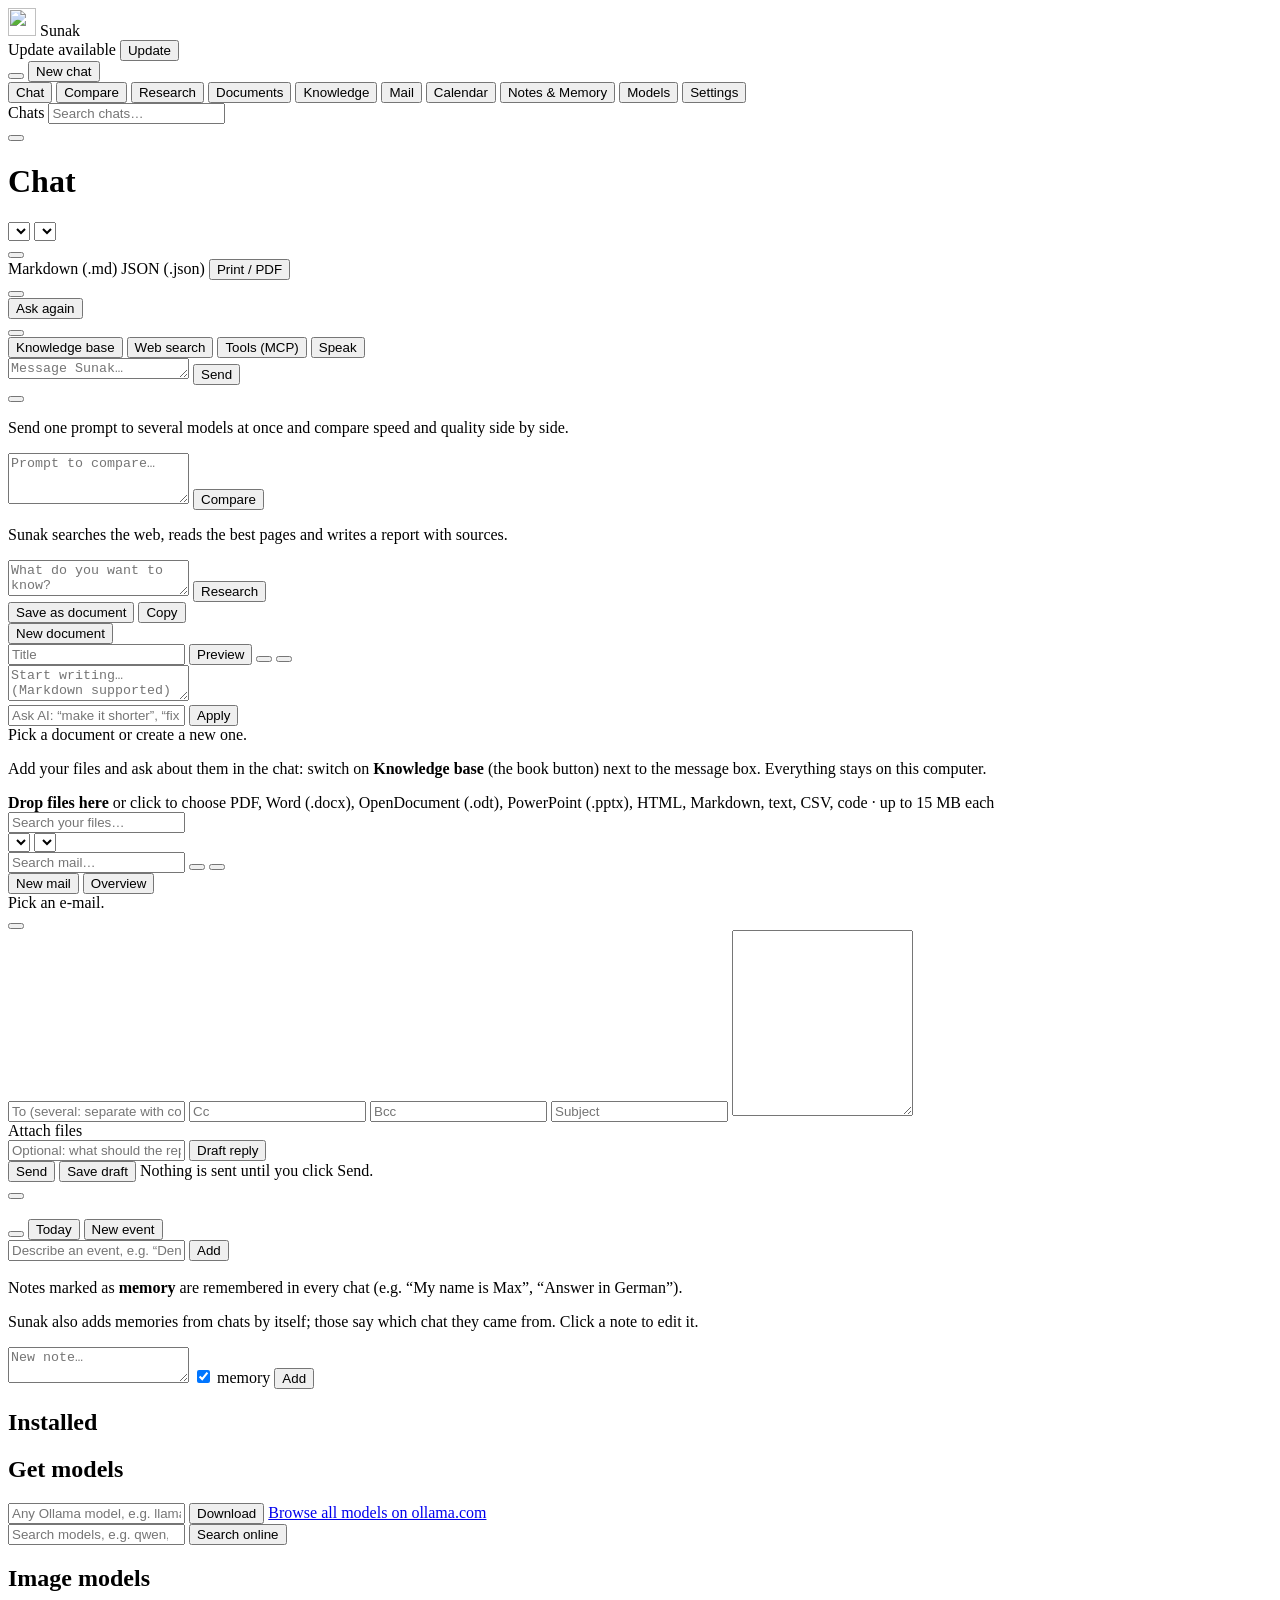
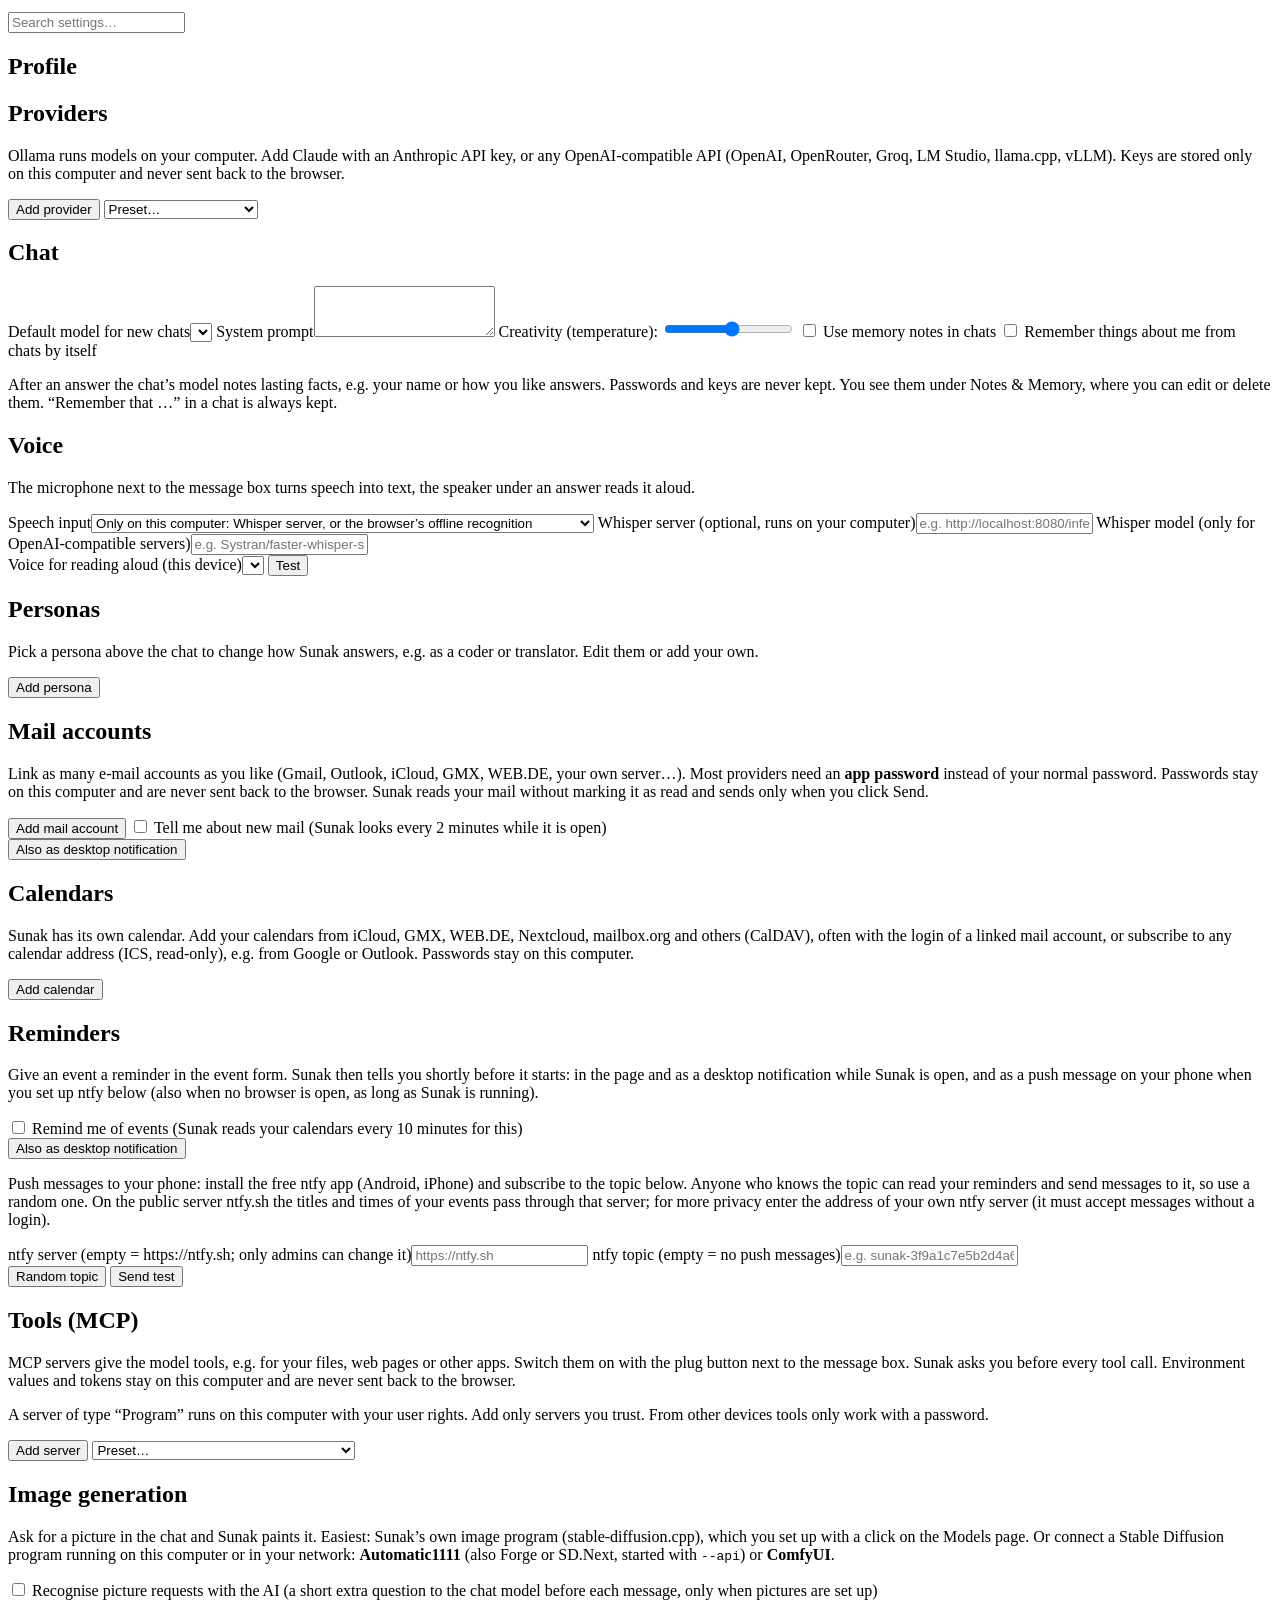
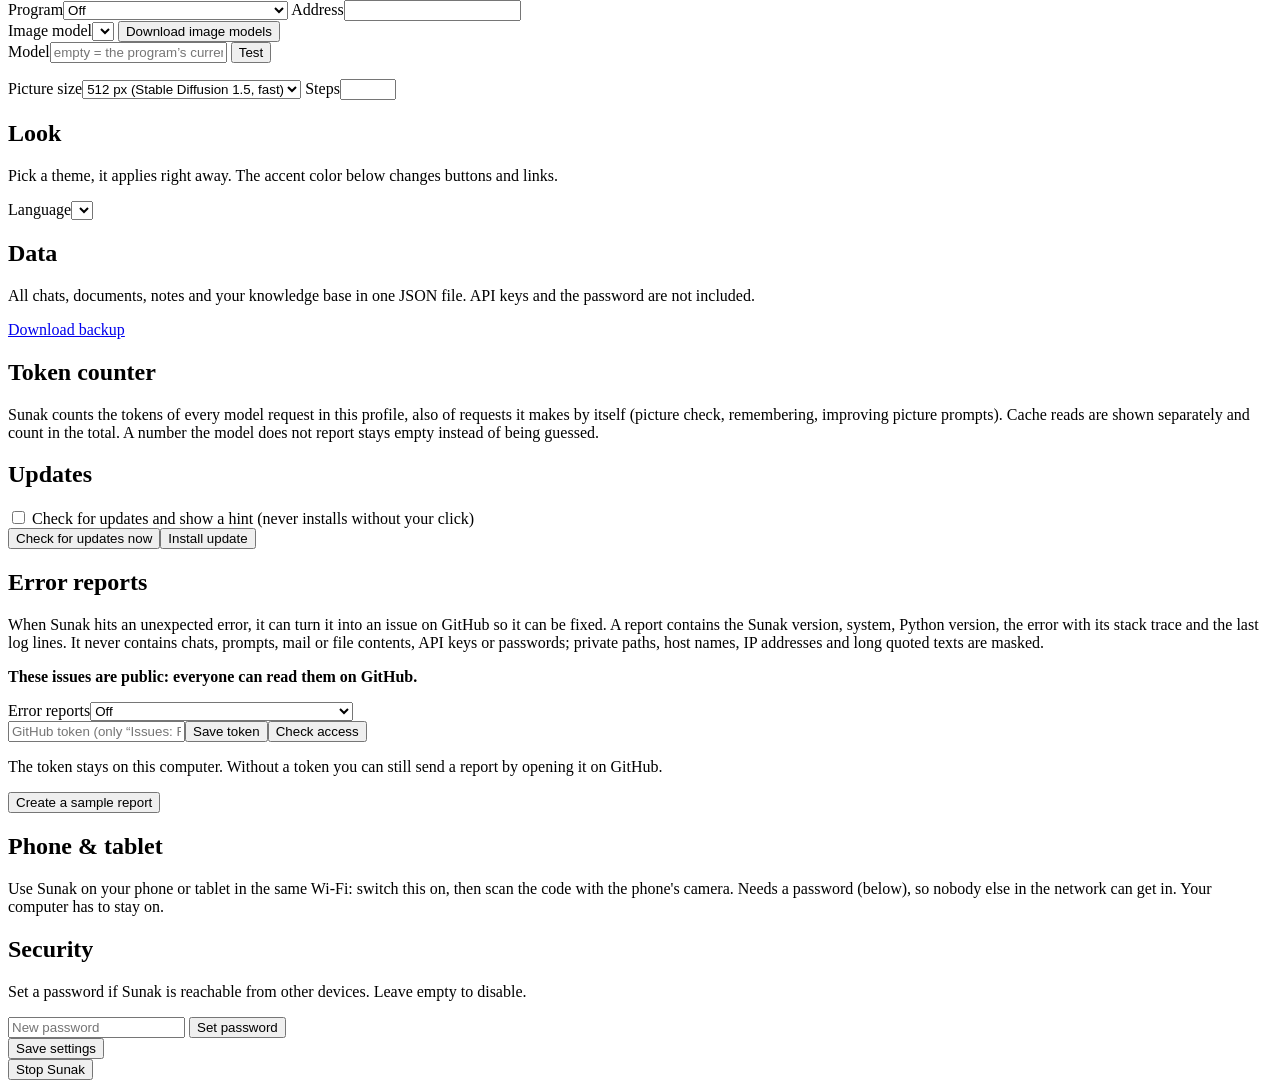
==== commit c476cdcb: "Version 0.17.0: calendar in the chat context, settings search, model list survives a busy backend Fi" ====
--- a/sunak/static/index.html
+++ b/sunak/static/index.html
@@ -293,6 +293,8 @@
     <!-- SETTINGS -->
     <section class="view" id="view-settings">
       <div class="pad narrow settings">
+        <div class="settings-search"><input id="settingsSearch" type="search" placeholder="Search settings…" aria-label="Search in the settings" autocomplete="off"></div>
+        <p class="muted" id="settingsNoMatch" hidden></p>
         <h2>Profile</h2>
         <div id="profileBox"></div>
 
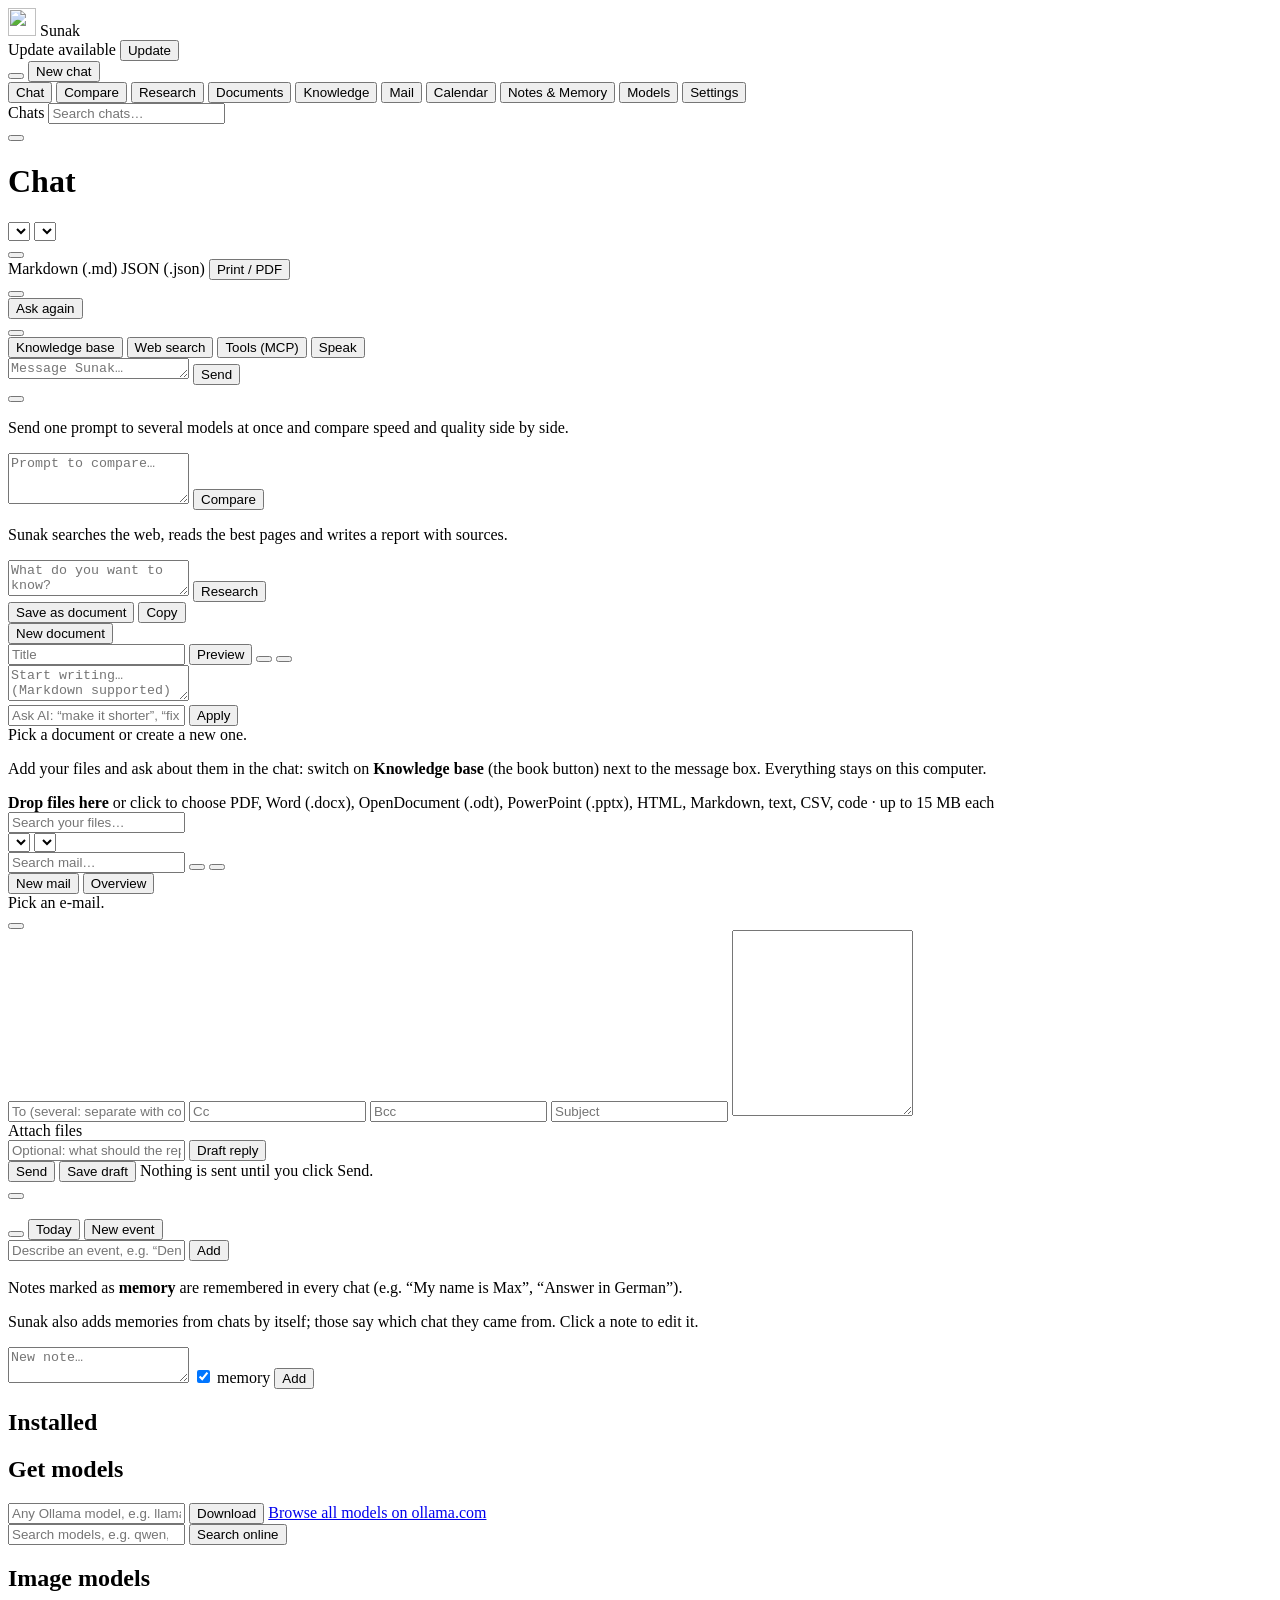
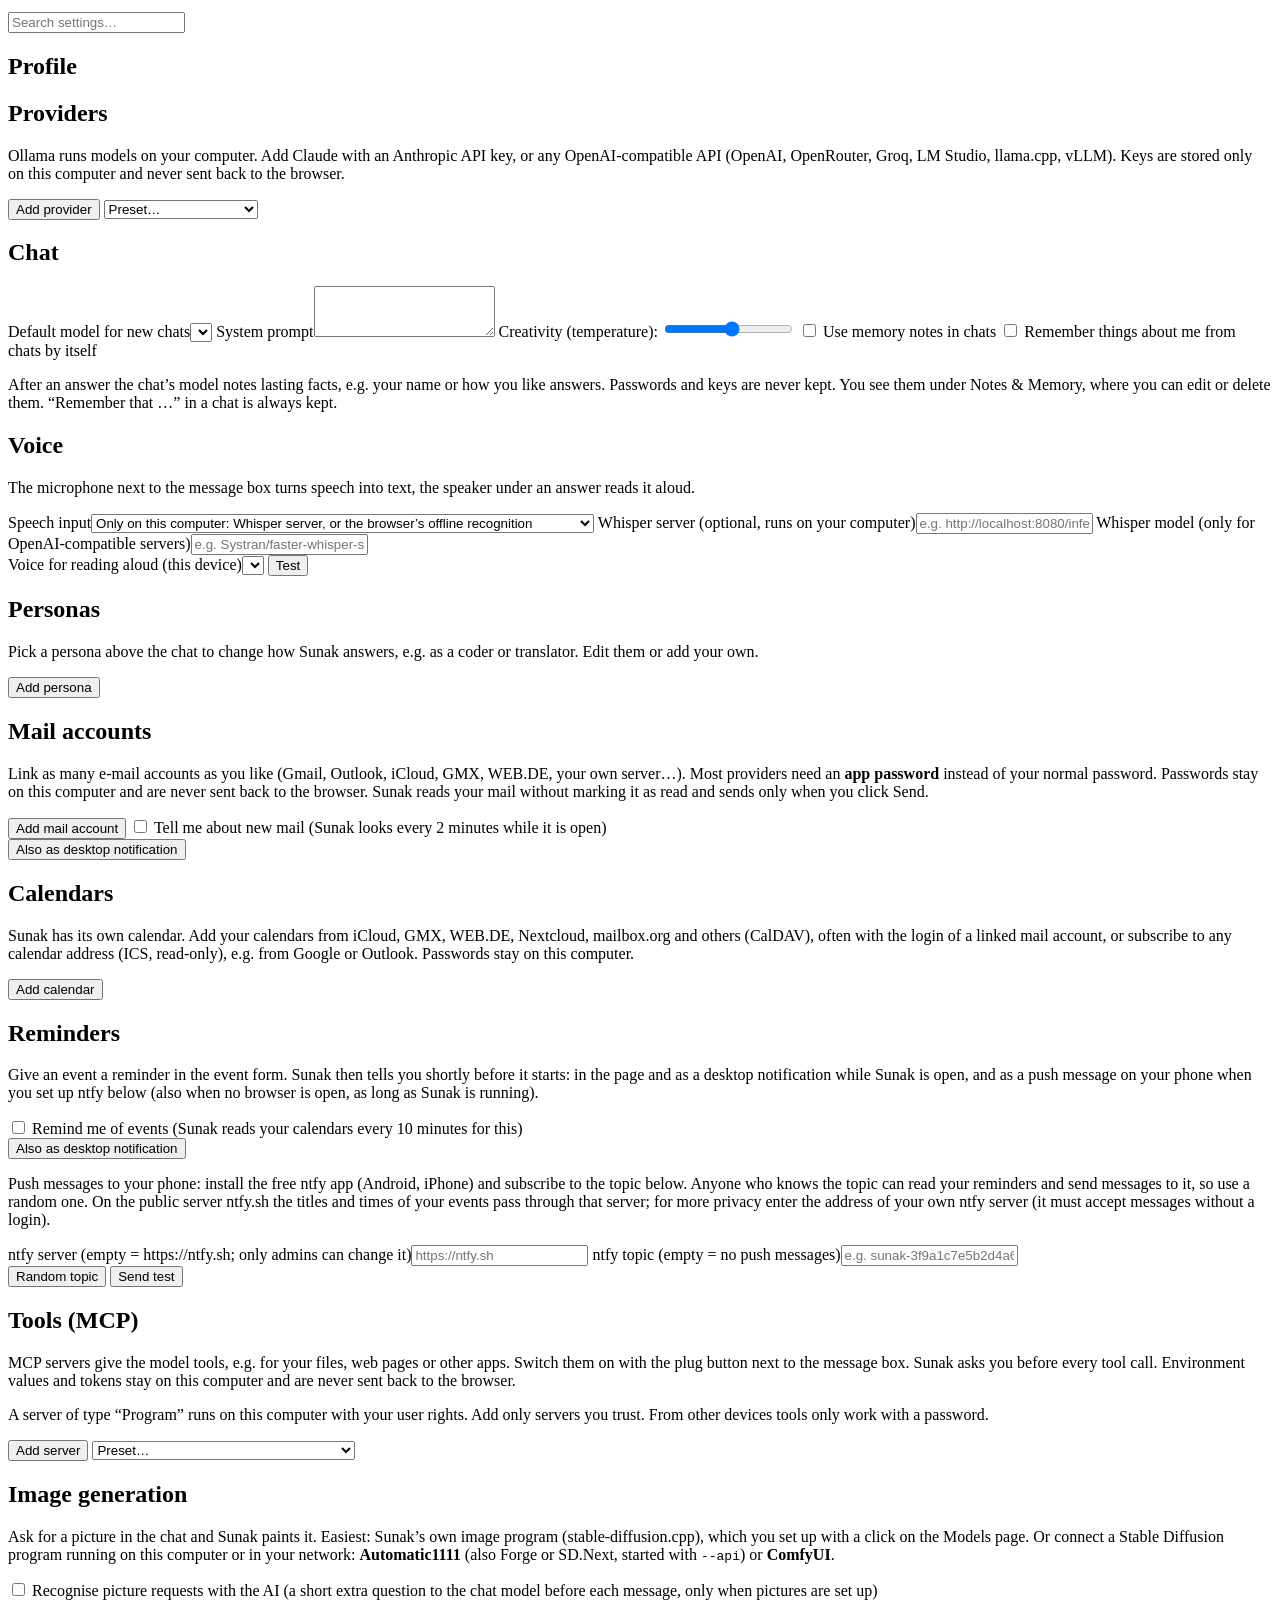
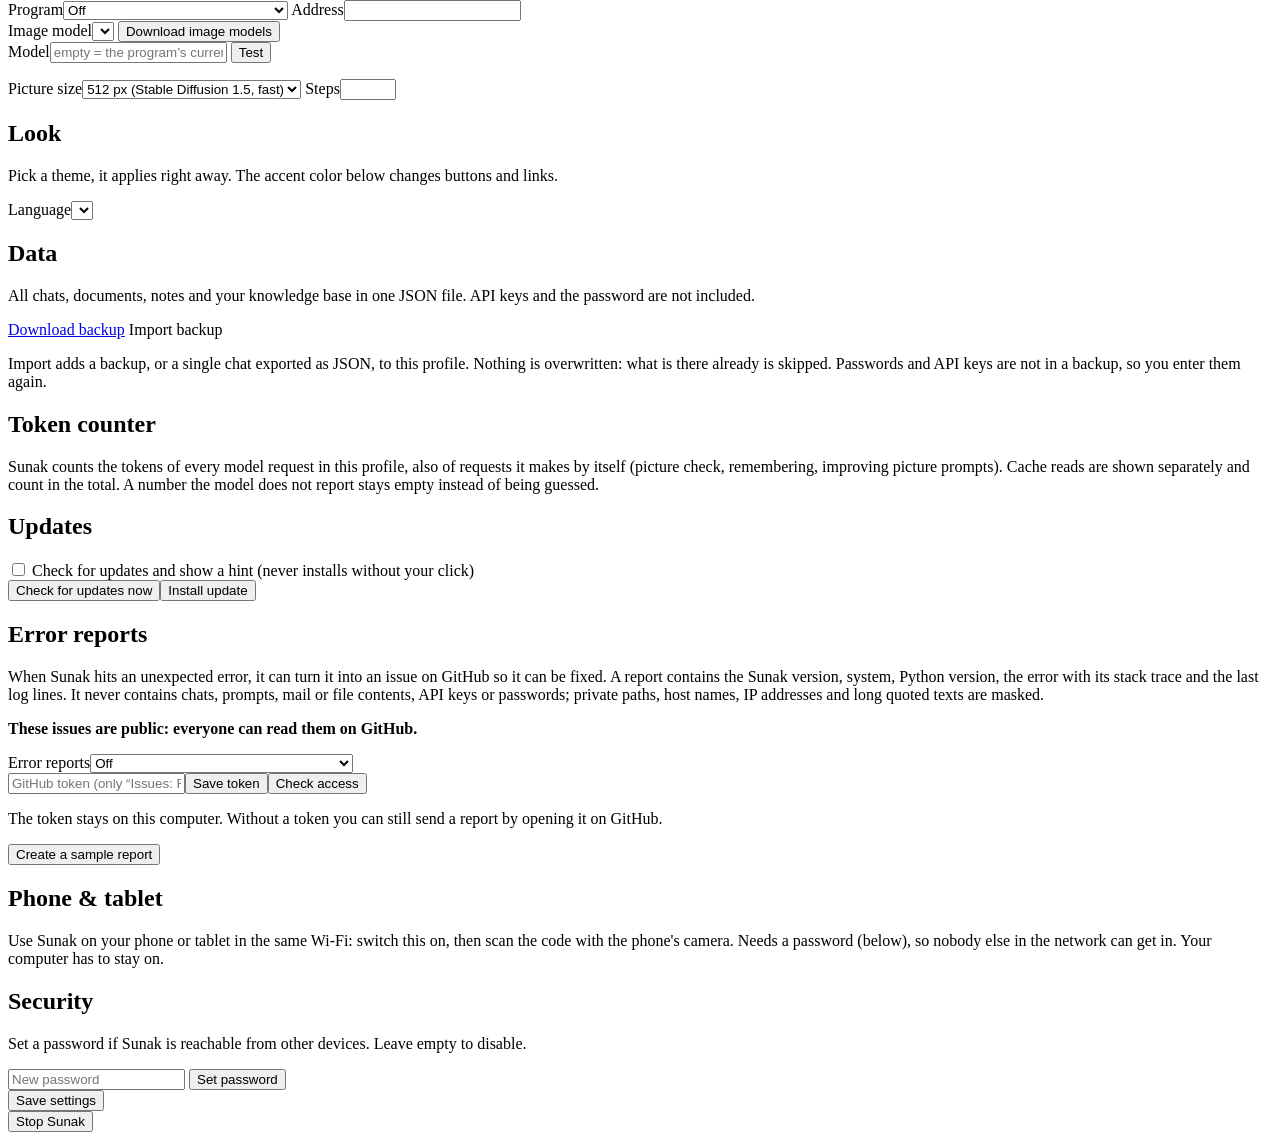
==== commit 4ef1912c: "Version 0.18.0: import backups and exported chats Settings → Data gets an Import backup button, and " ====
--- a/sunak/static/index.html
+++ b/sunak/static/index.html
@@ -439,7 +439,10 @@
 
         <h2>Data</h2>
         <p class="muted small">All chats, documents, notes and your knowledge base in one JSON file. API keys and the password are not included.</p>
-        <div class="row"><a class="btn" href="/api/export" download><i data-i="download"></i>Download backup</a></div>
+        <div class="row"><a class="btn" href="/api/export" download><i data-i="download"></i>Download backup</a>
+          <label class="btn"><i data-i="upload"></i>Import backup<input type="file" id="importInput" accept=".json,application/json" hidden></label></div>
+        <p class="muted small">Import adds a backup, or a single chat exported as JSON, to this profile. Nothing is overwritten: what is there already is skipped. Passwords and API keys are not in a backup, so you enter them again.</p>
+        <div id="importResult" class="small" role="status"></div>
 
         <h2>Token counter</h2>
         <p class="muted small">Sunak counts the tokens of every model request in this profile, also of requests it makes by itself (picture check, remembering, improving picture prompts). Cache reads are shown separately and count in the total. A number the model does not report stays empty instead of being guessed.</p>
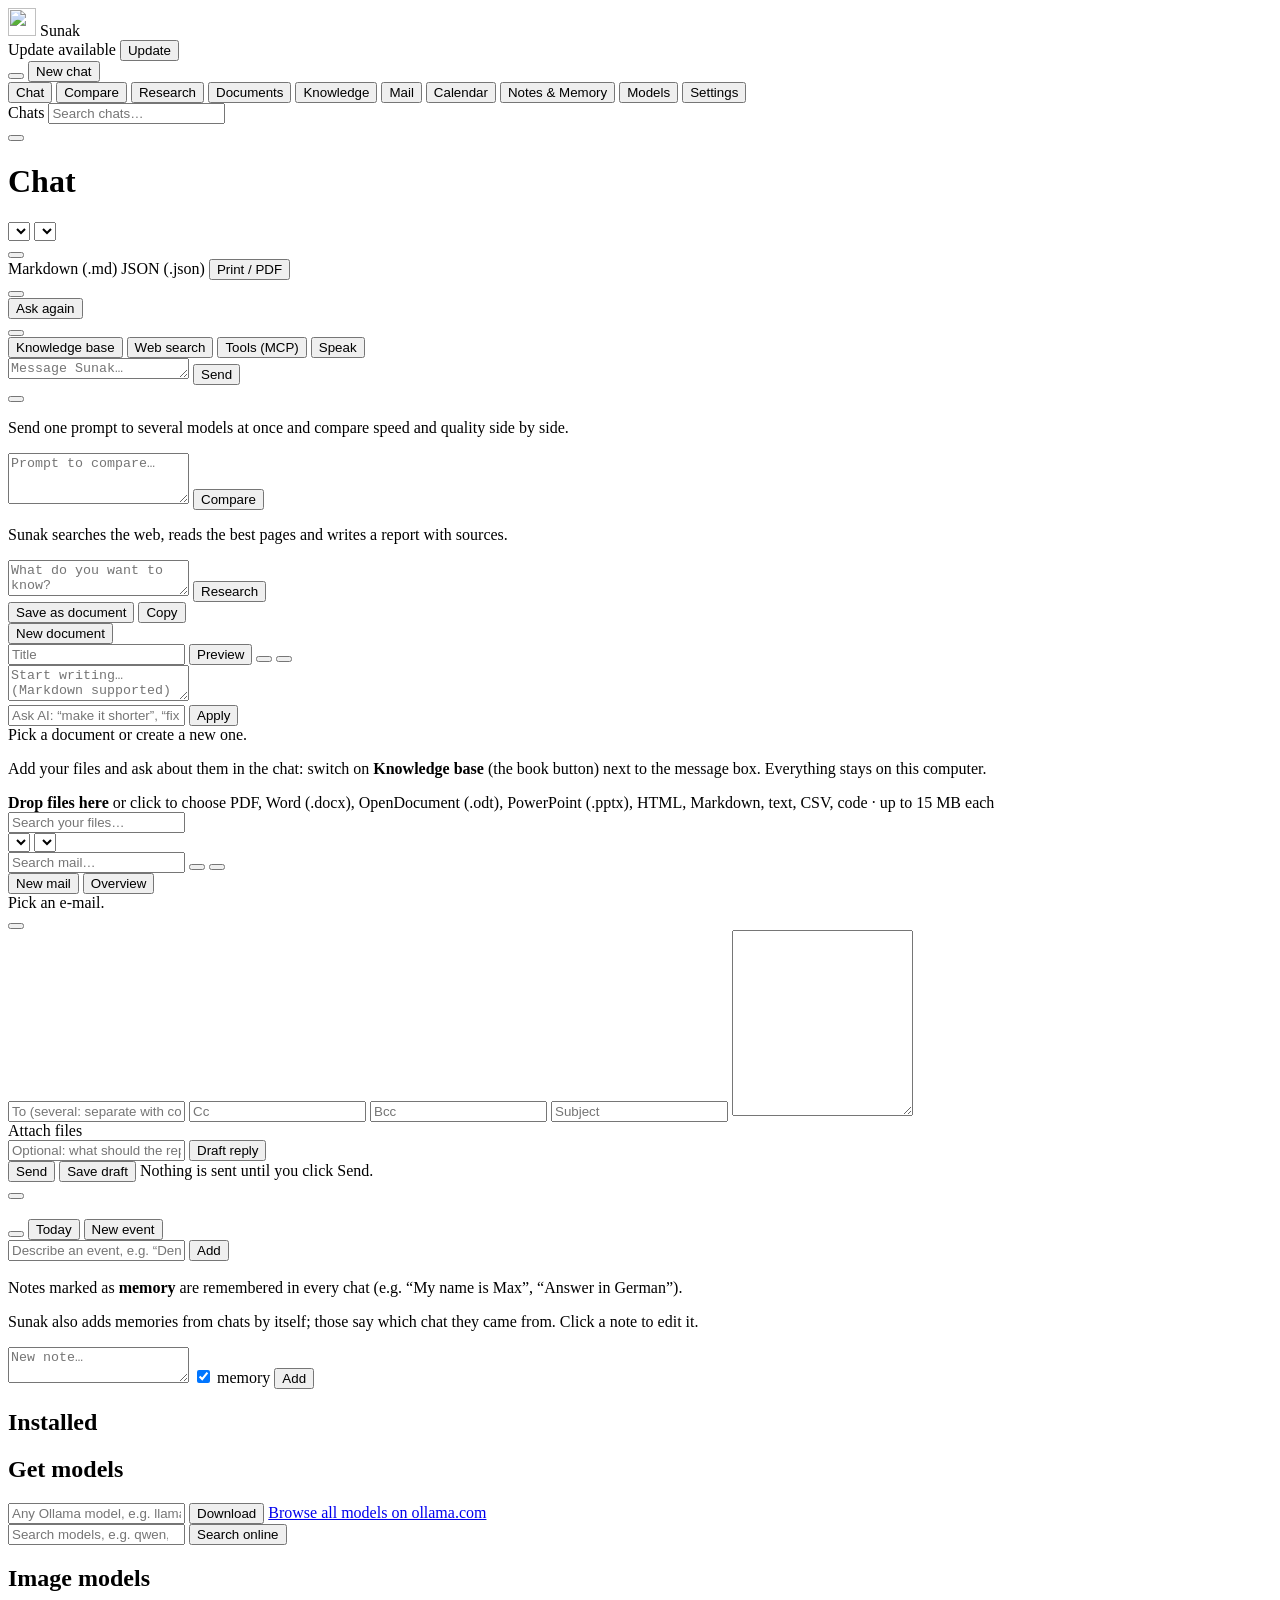
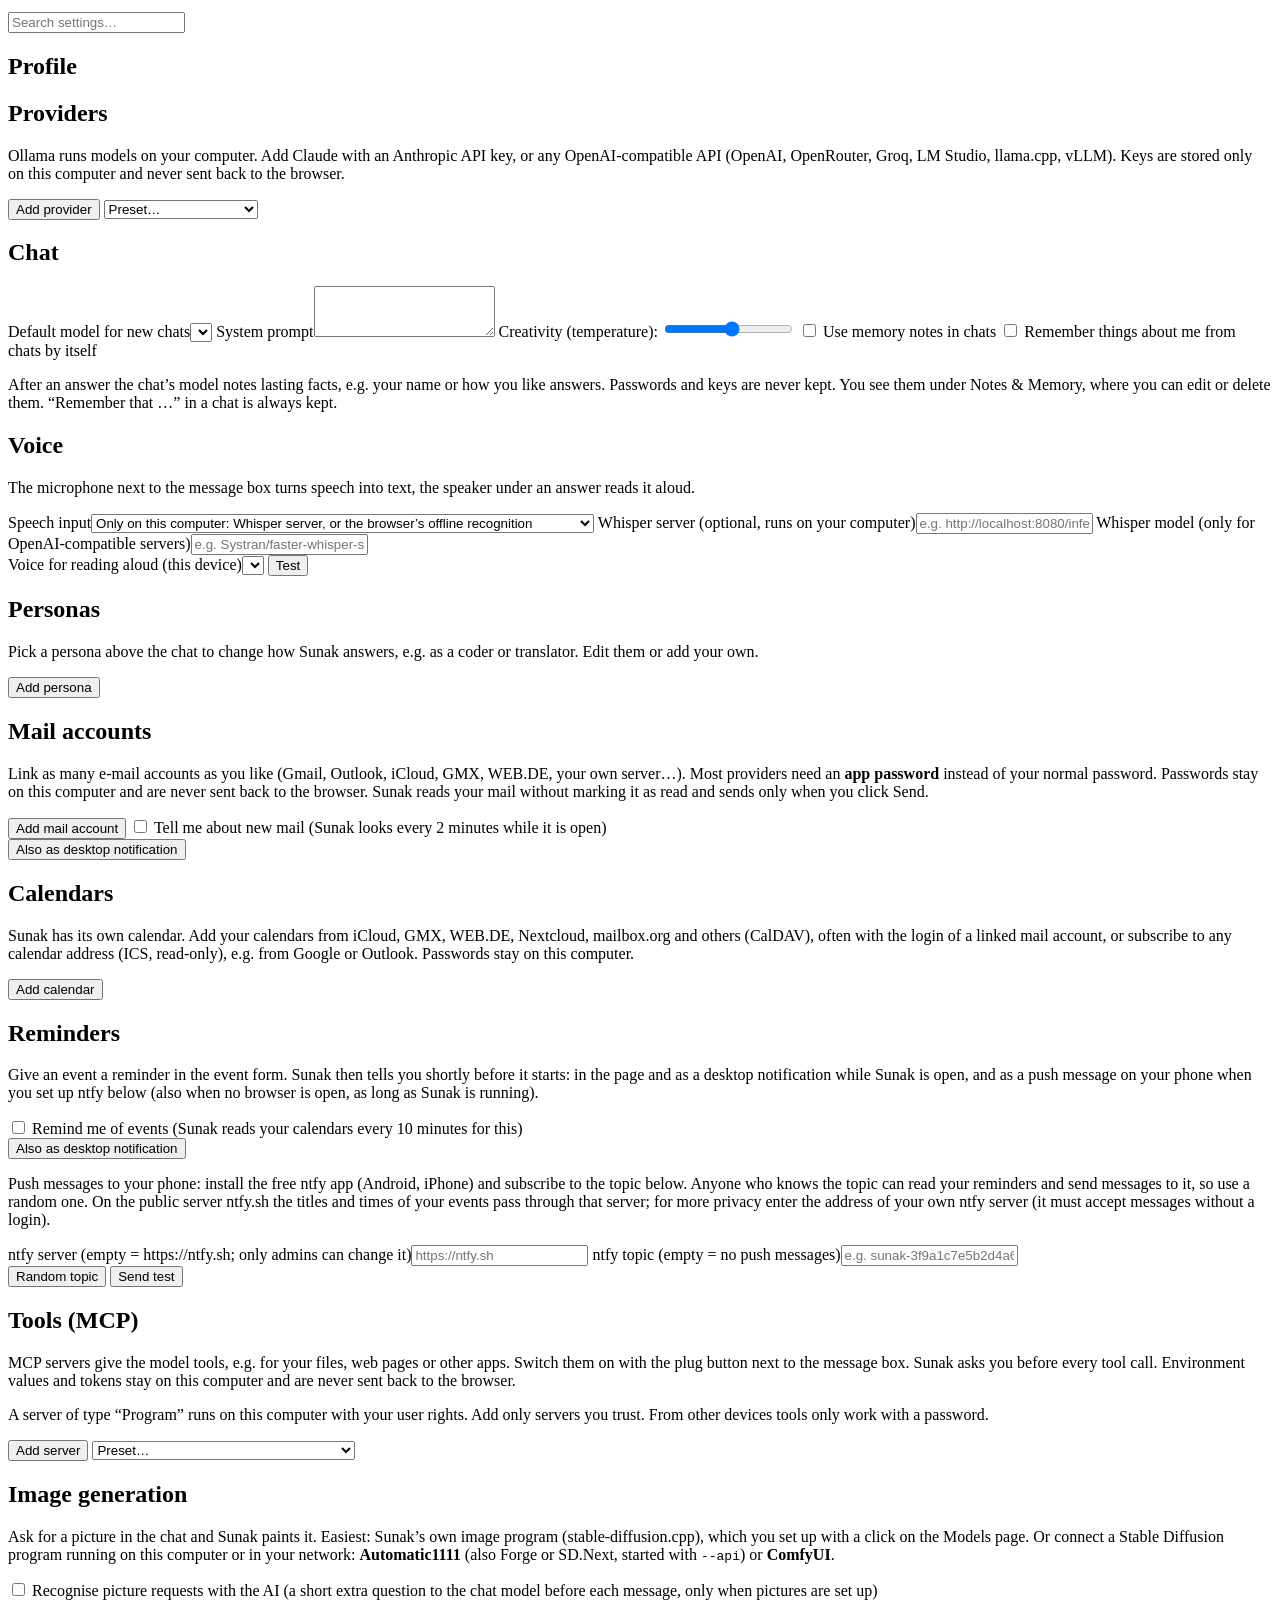
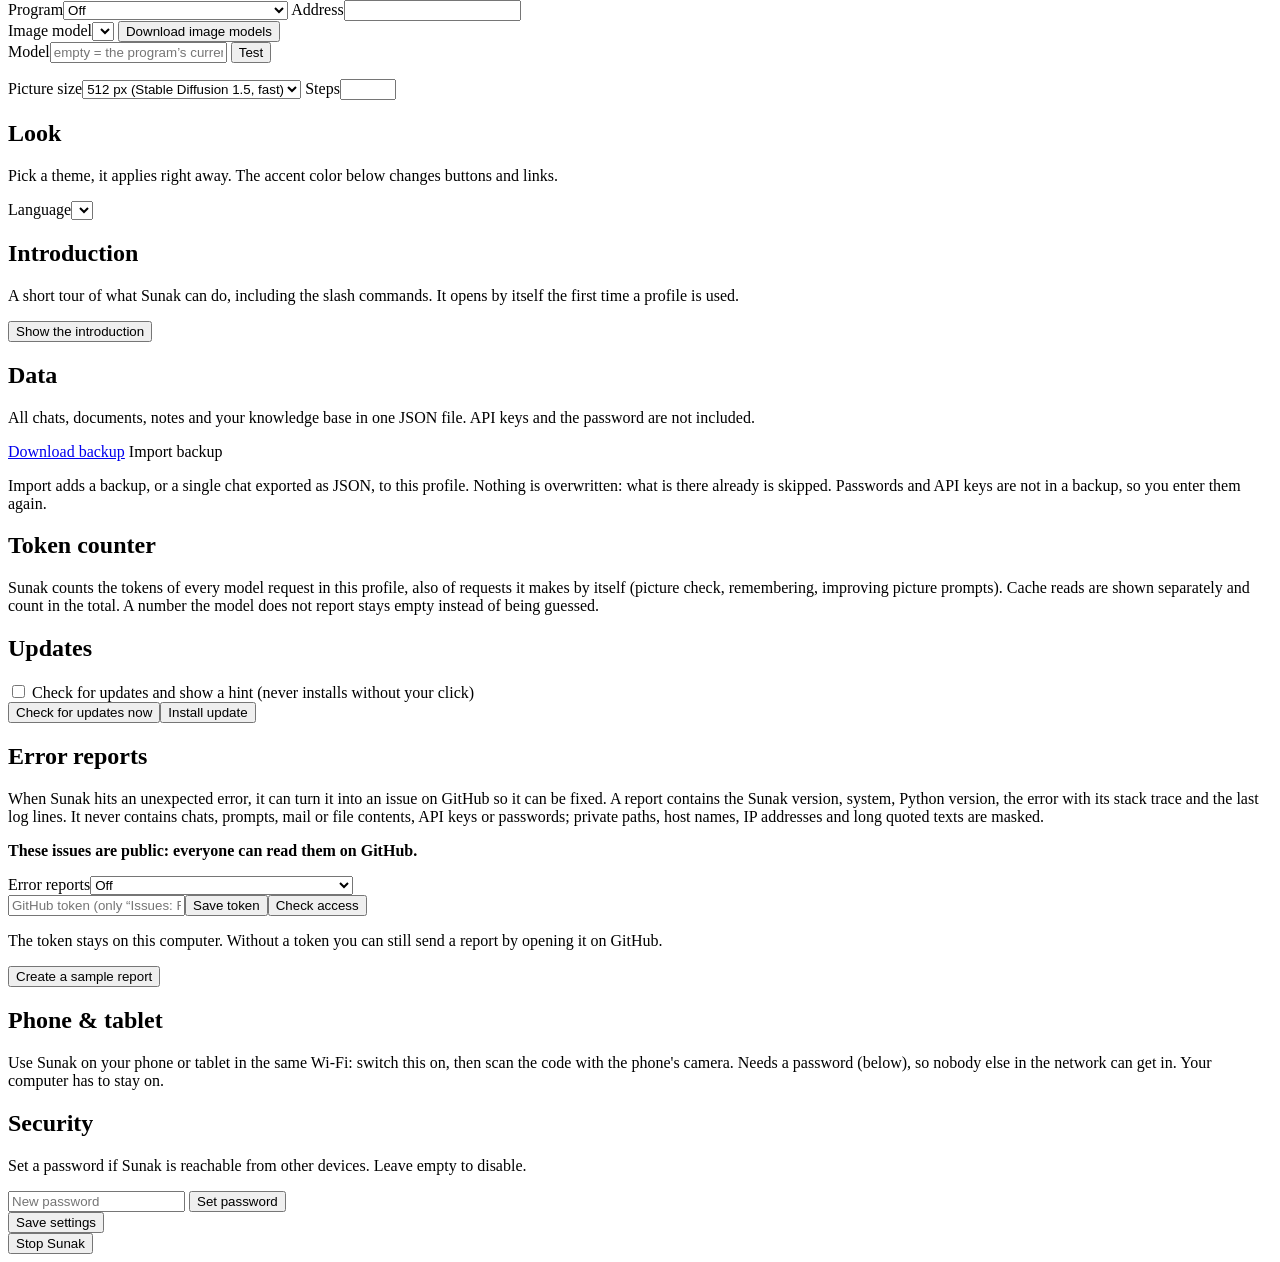
==== commit 5a1e2e40: "Introduction for new profiles (0.20.0) A skippable six-step tour opens the first time a profile is u" ====
--- a/sunak/static/index.html
+++ b/sunak/static/index.html
@@ -437,6 +437,10 @@
         <div class="row swatches" id="swatches"></div>
         <label>Language<select id="language"></select></label>
 
+        <h2>Introduction</h2>
+        <p class="muted small">A short tour of what Sunak can do, including the slash commands. It opens by itself the first time a profile is used.</p>
+        <div class="row"><button class="btn" id="introAgain" type="button"><i data-i="sparkles"></i>Show the introduction</button></div>
+
         <h2>Data</h2>
         <p class="muted small">All chats, documents, notes and your knowledge base in one JSON file. API keys and the password are not included.</p>
         <div class="row"><a class="btn" href="/api/export" download><i data-i="download"></i>Download backup</a>
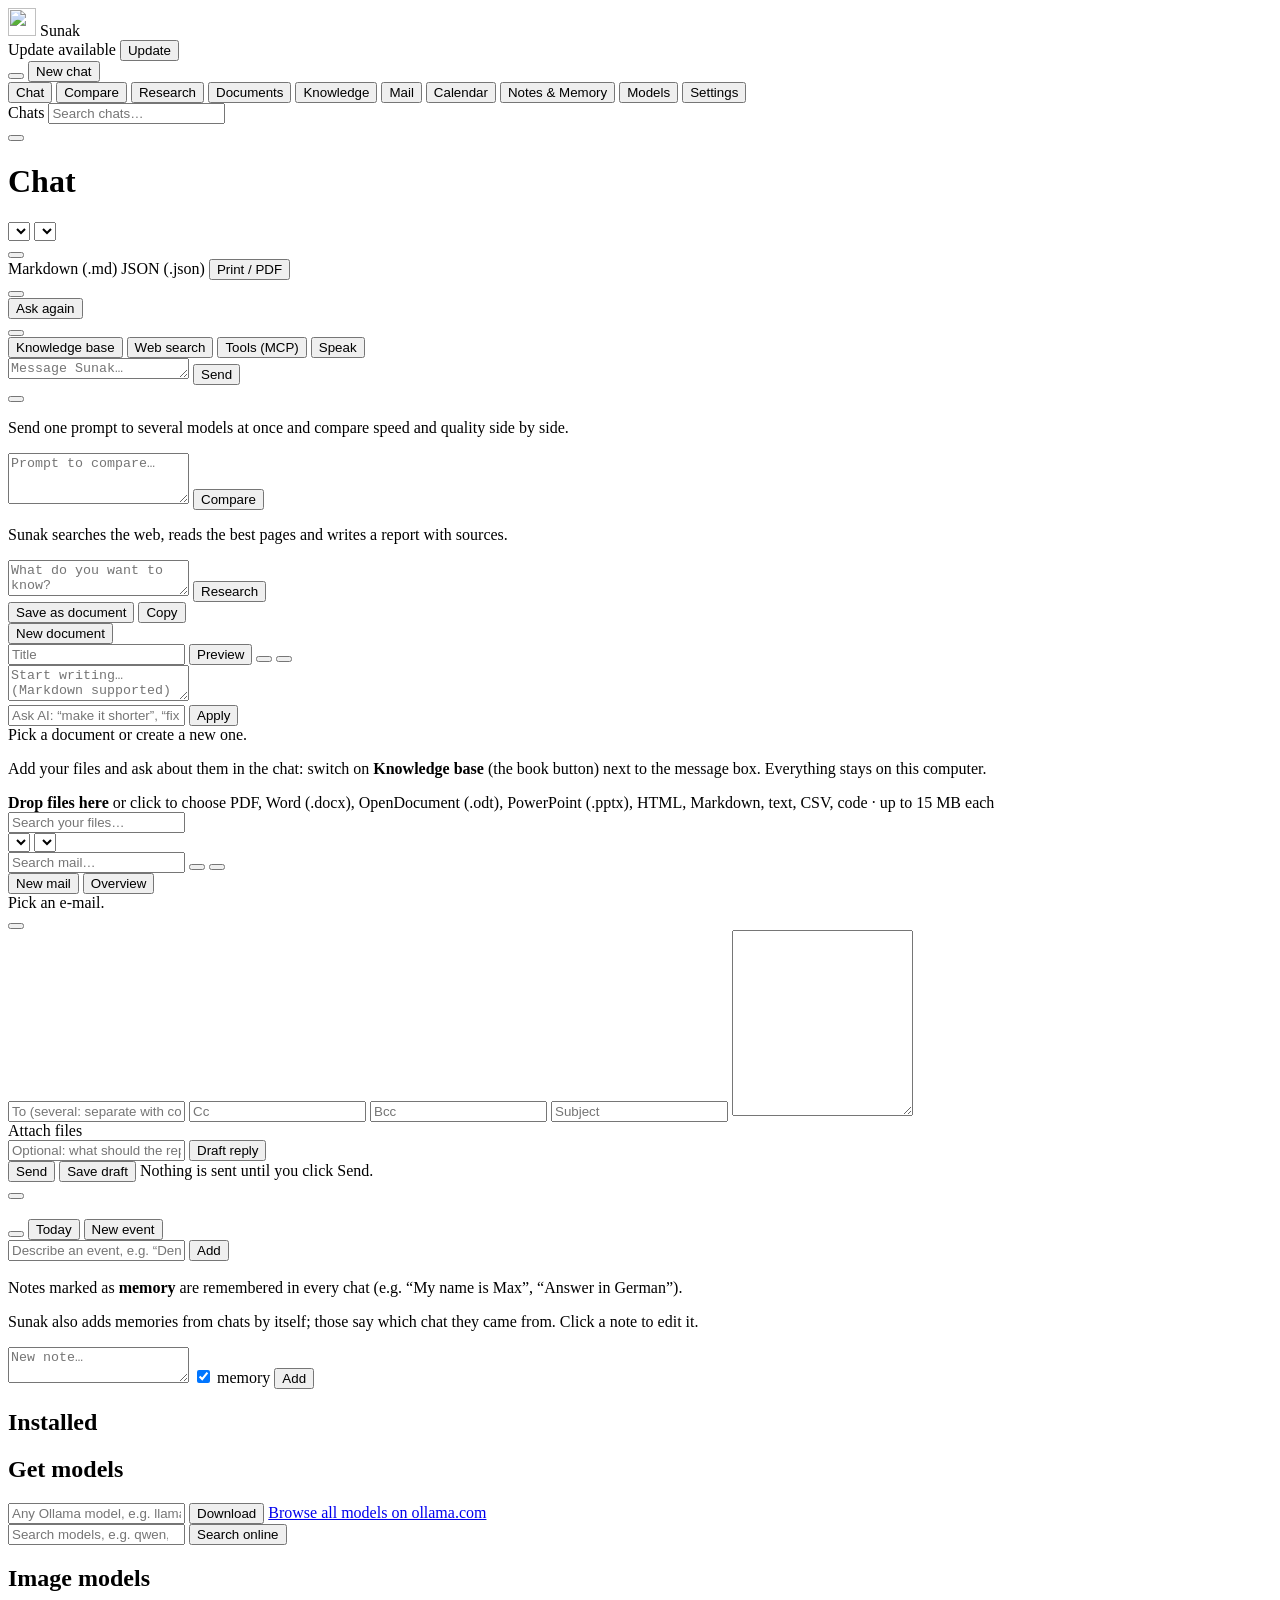
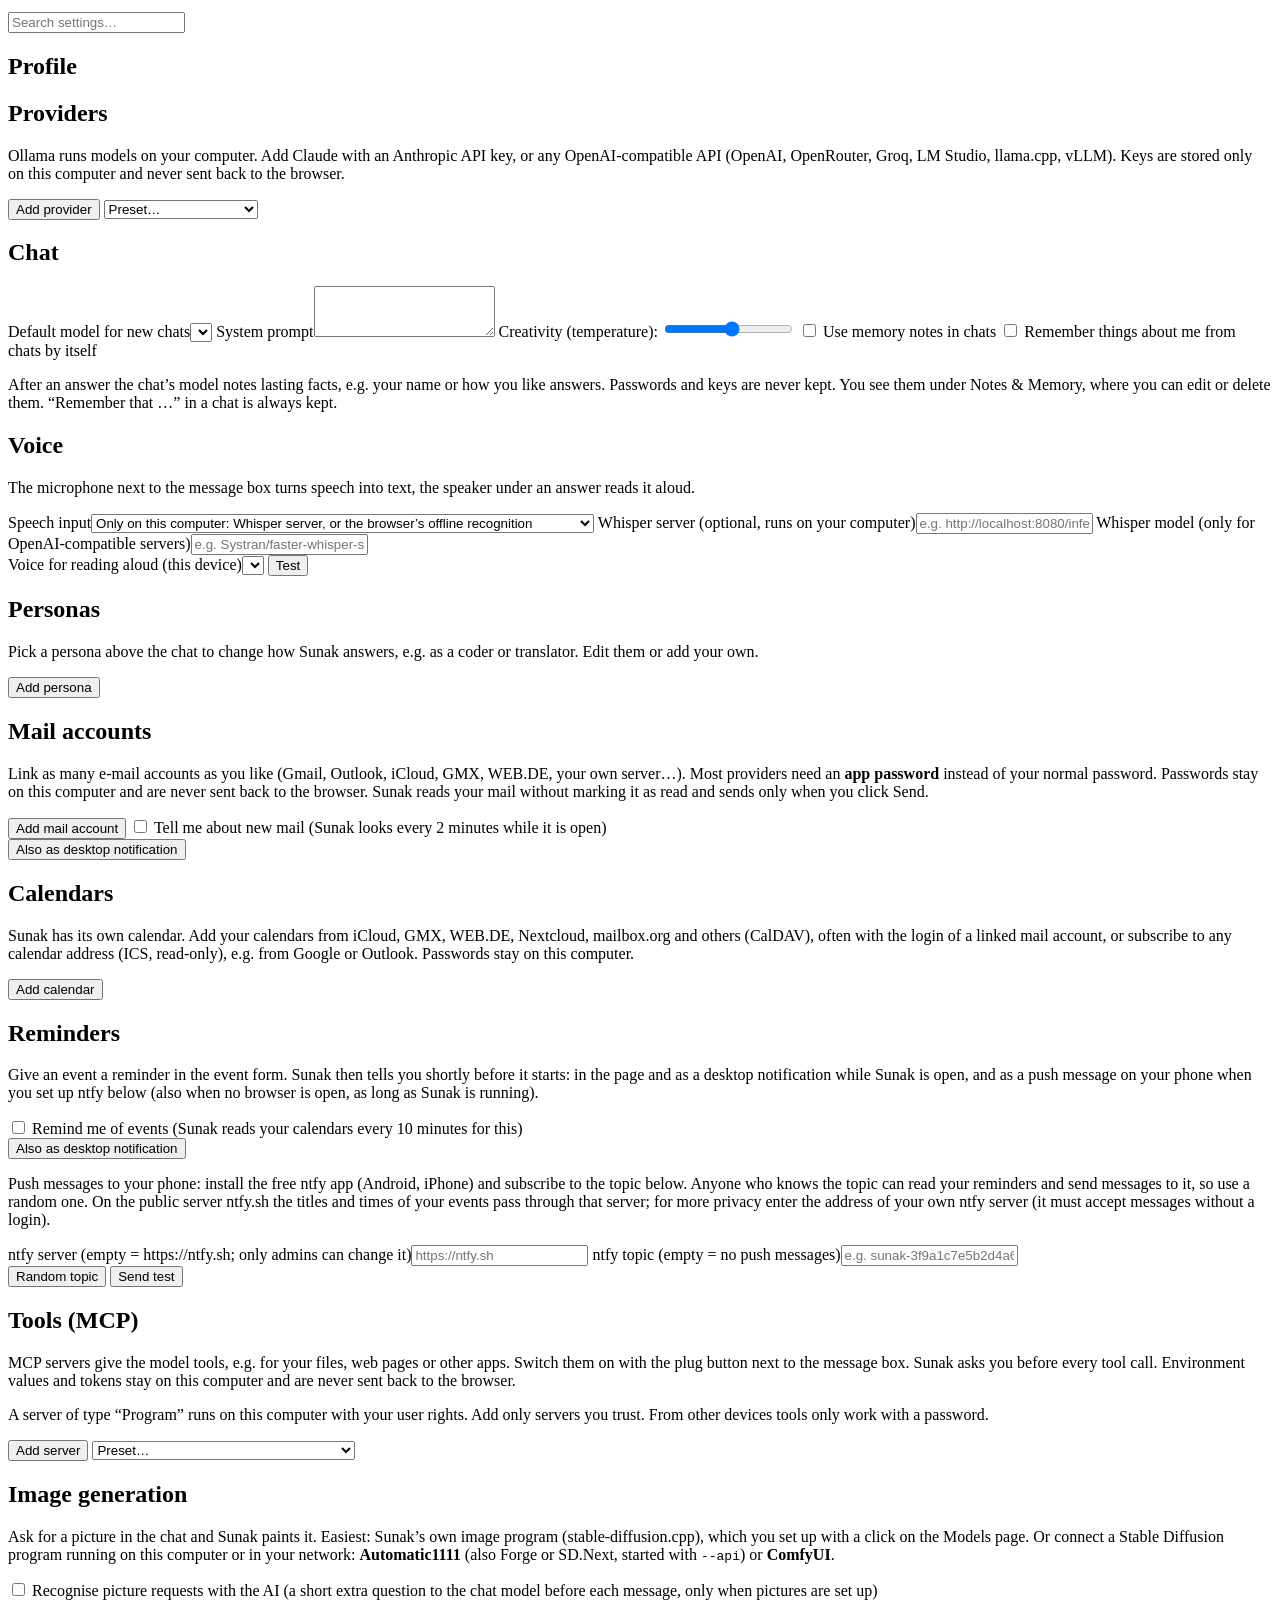
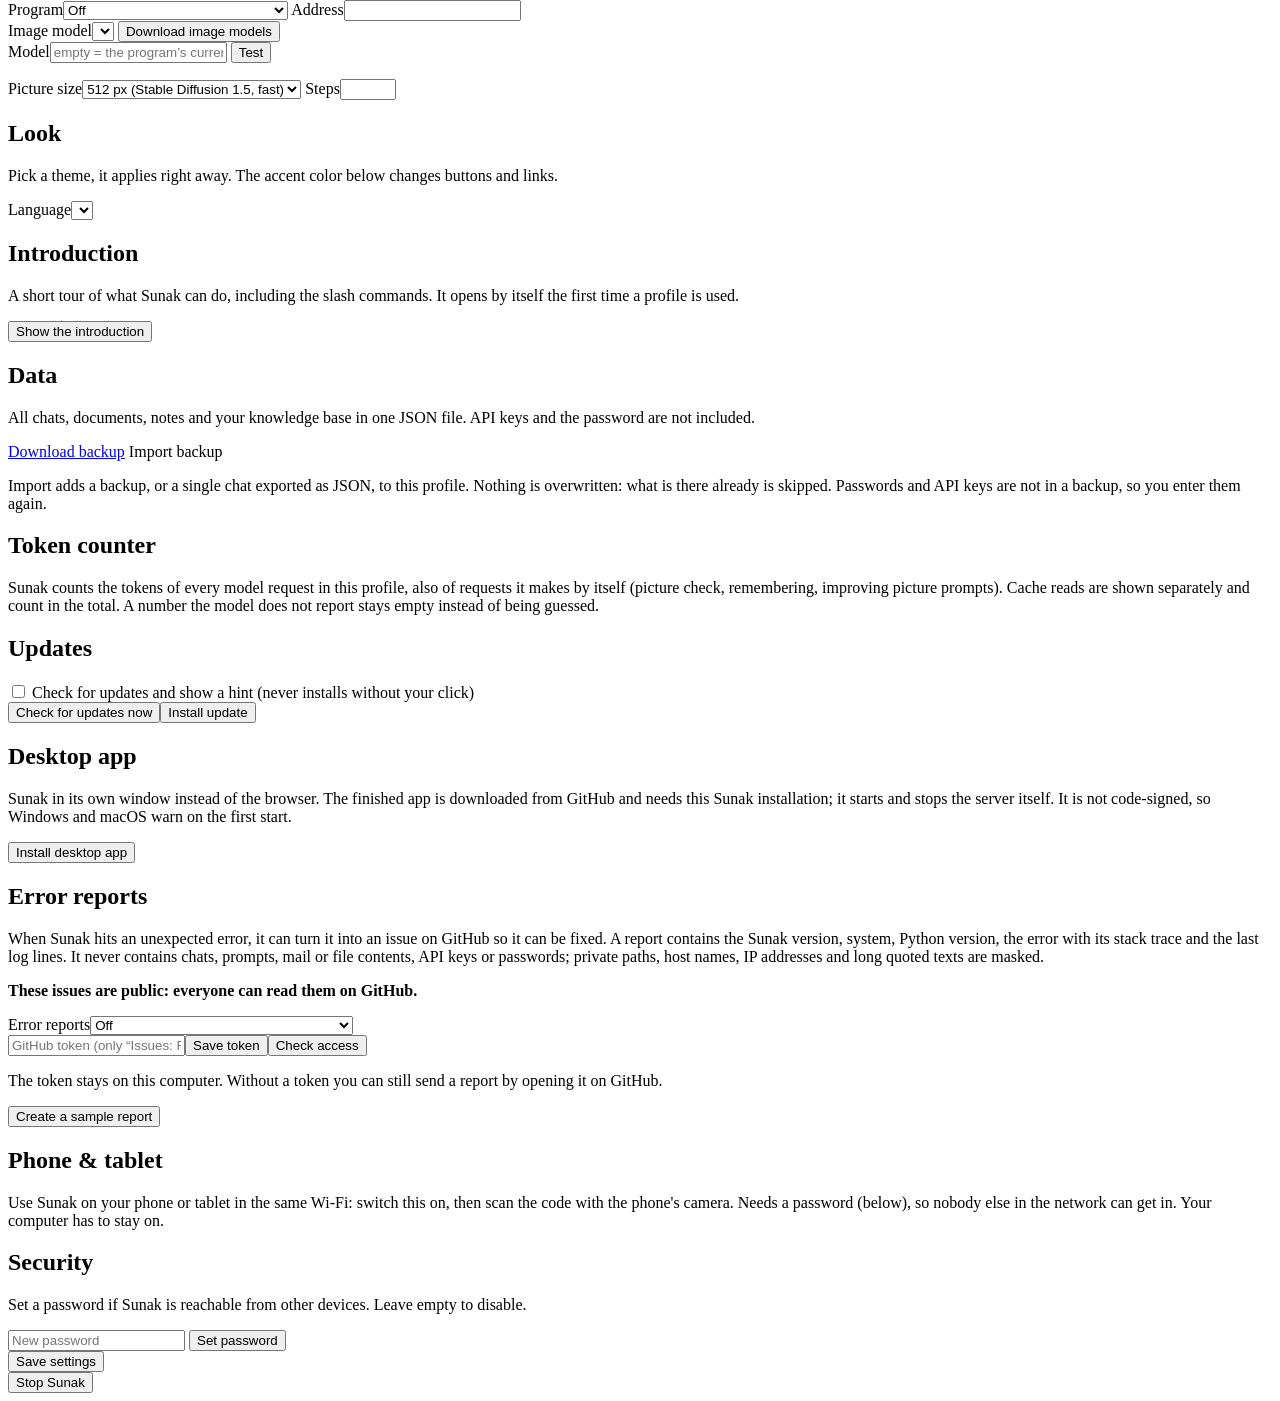
==== commit 1dceb79c: "Desktop app for existing installs: sunak desktop, Settings section, one-time hint (1.1.0) Co-Authore" ====
--- a/sunak/static/index.html
+++ b/sunak/static/index.html
@@ -461,6 +461,10 @@
         <div class="row"><button class="btn" id="checkNow" type="button"><i data-i="refresh"></i>Check for updates now</button><span class="muted small" id="checkResult" role="status"></span><button class="btn primary hidden" id="installNow" type="button">Install update</button></div>
         <div id="checkChangelog"></div>
 
+        <h2>Desktop app</h2>
+        <p class="muted small">Sunak in its own window instead of the browser. The finished app is downloaded from GitHub and needs this Sunak installation; it starts and stops the server itself. It is not code-signed, so Windows and macOS warn on the first start.</p>
+        <div class="row"><button class="btn" id="desktopBtn" type="button"><i data-i="download"></i>Install desktop app</button><span class="muted small" id="desktopMsg" role="status"></span></div>
+
         <h2>Error reports</h2>
         <p class="muted small">When Sunak hits an unexpected error, it can turn it into an issue on GitHub so it can be fixed. A report contains the Sunak version, system, Python version, the error with its stack trace and the last log lines. It never contains chats, prompts, mail or file contents, API keys or passwords; private paths, host names, IP addresses and long quoted texts are masked.</p>
         <p class="small"><b>These issues are public: everyone can read them on GitHub.</b></p>
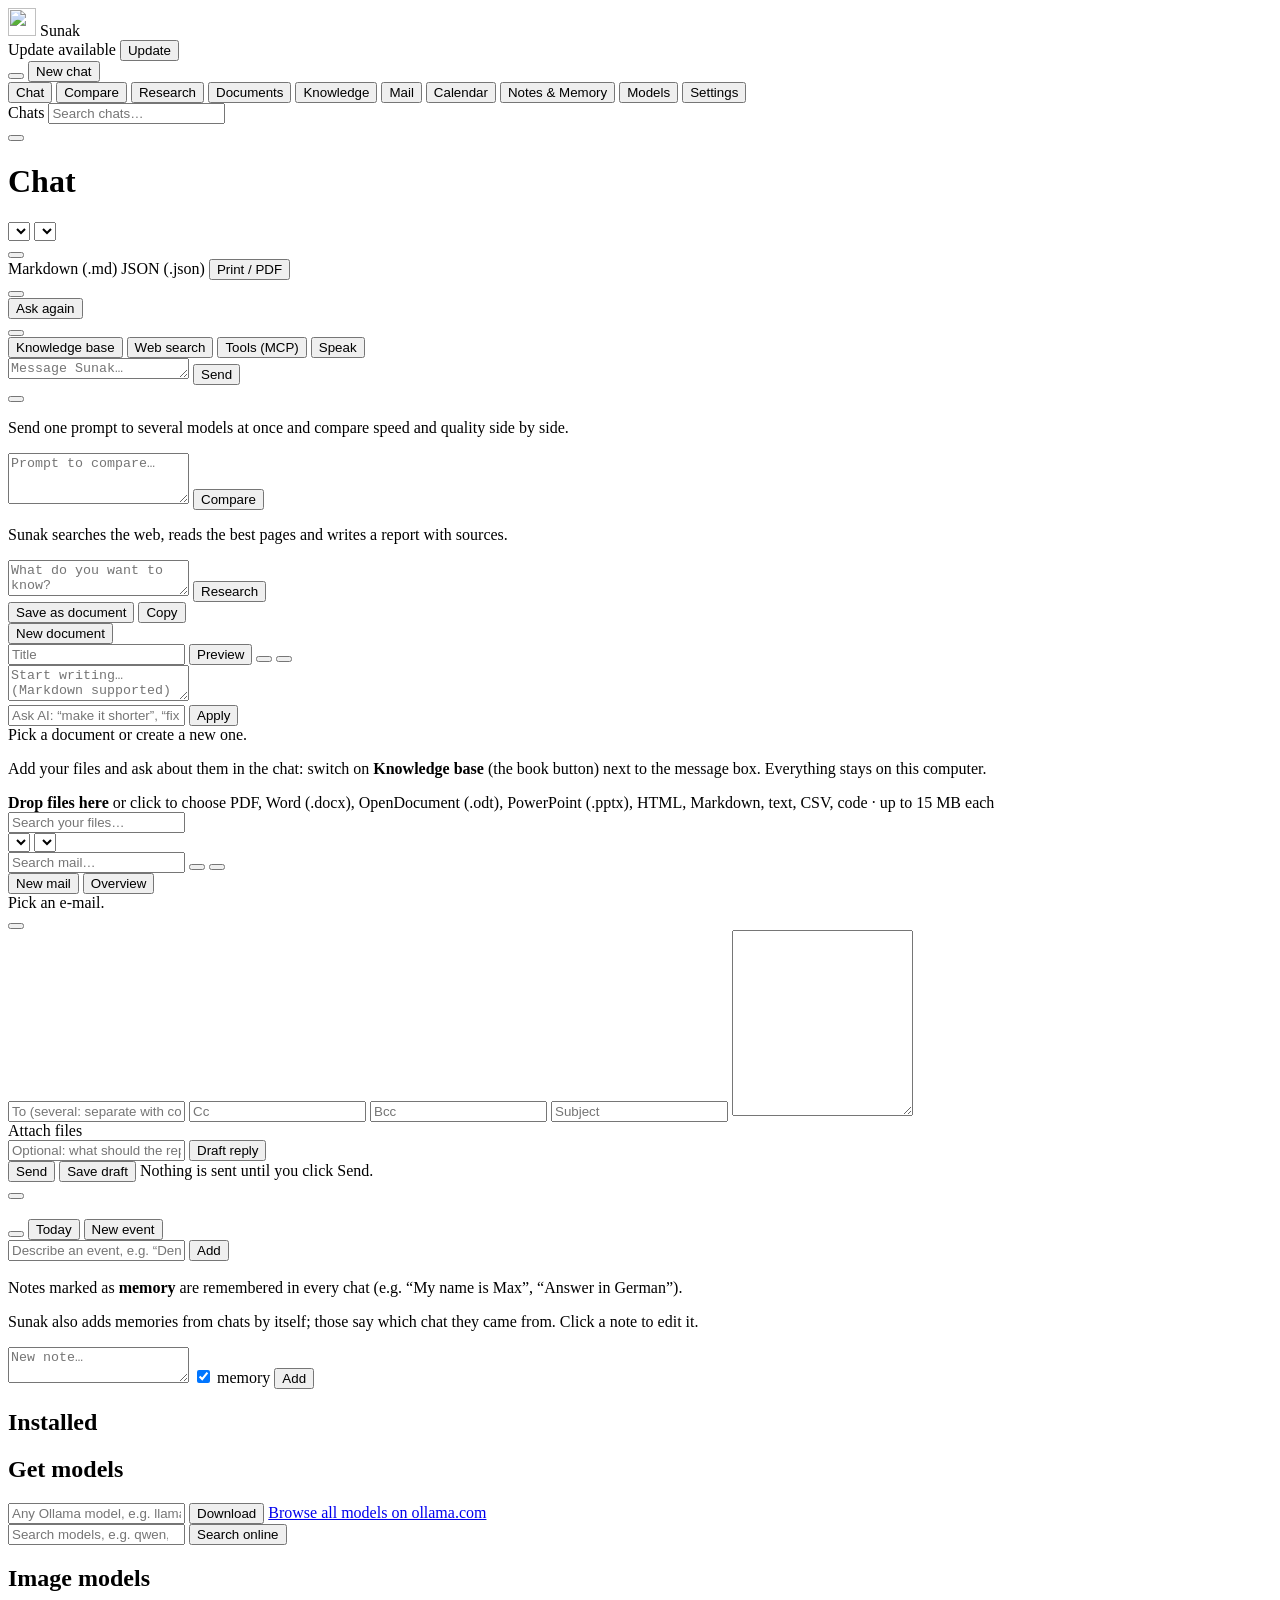
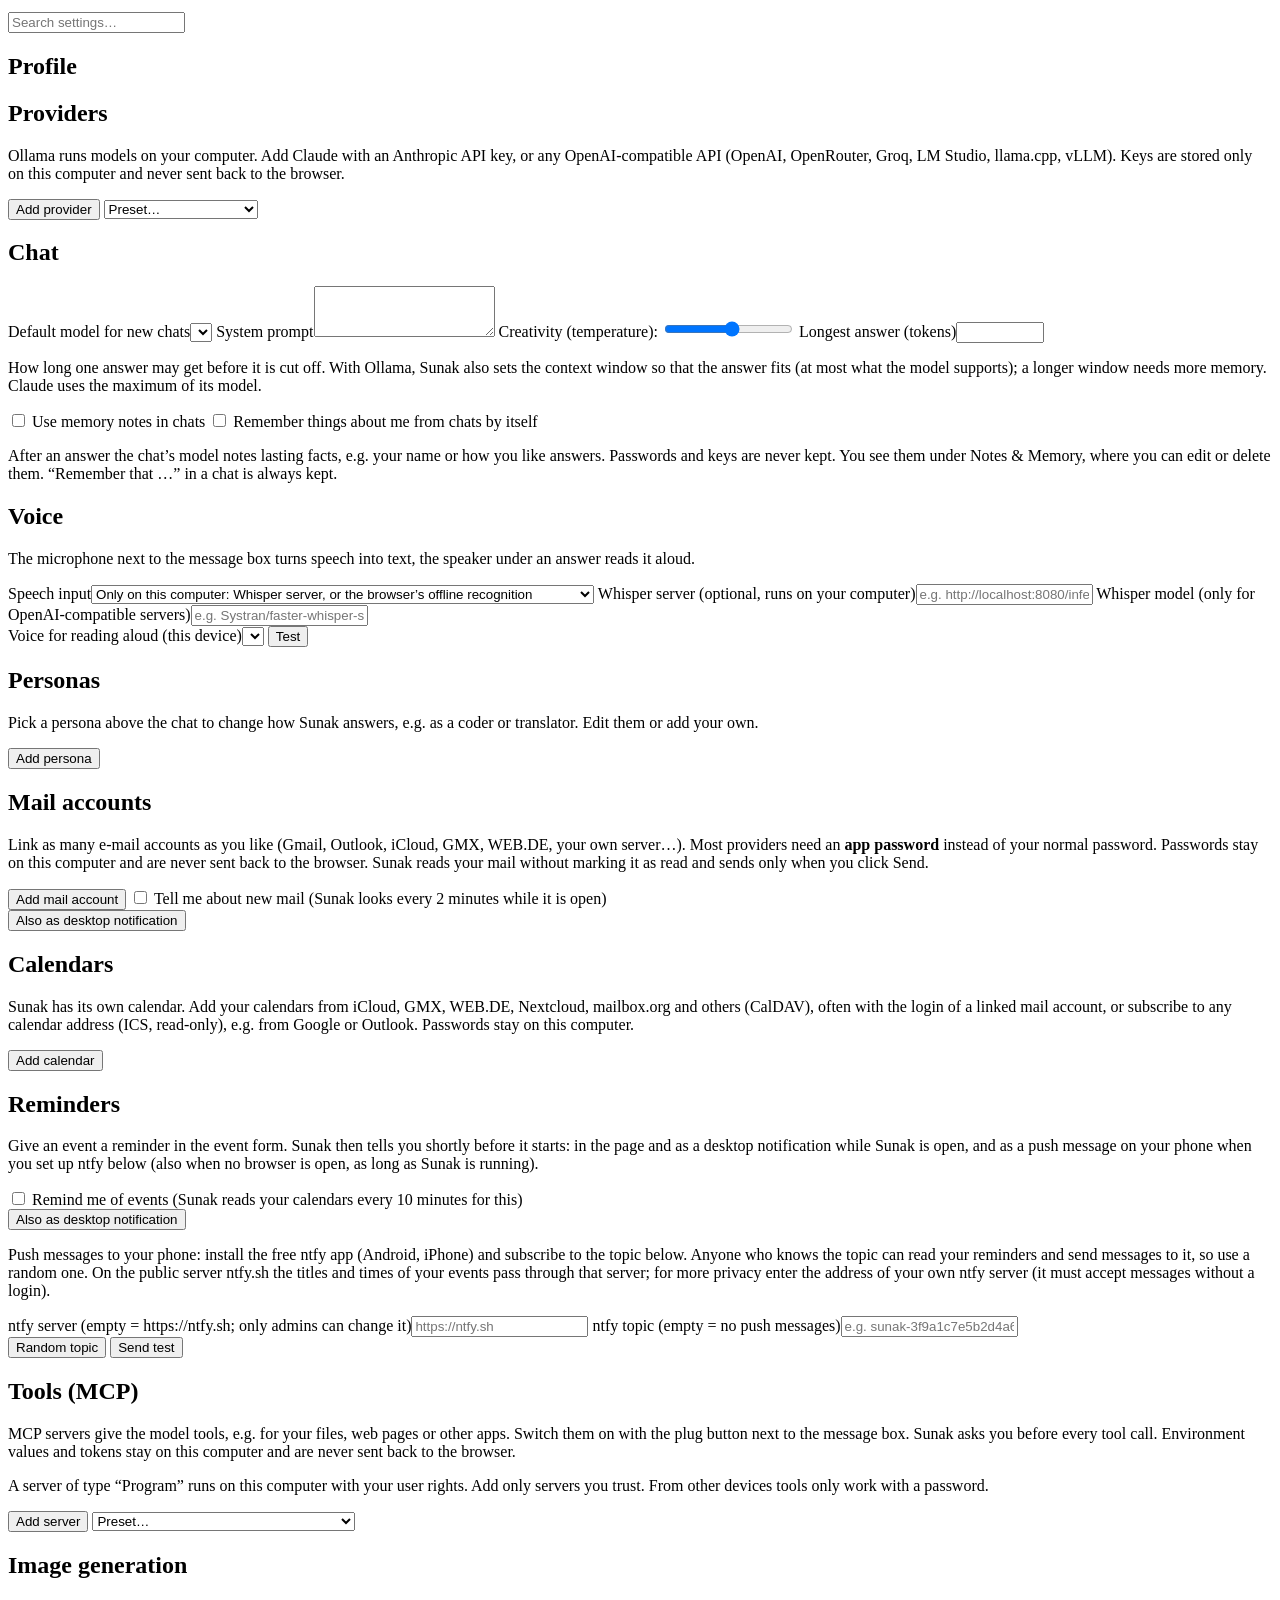
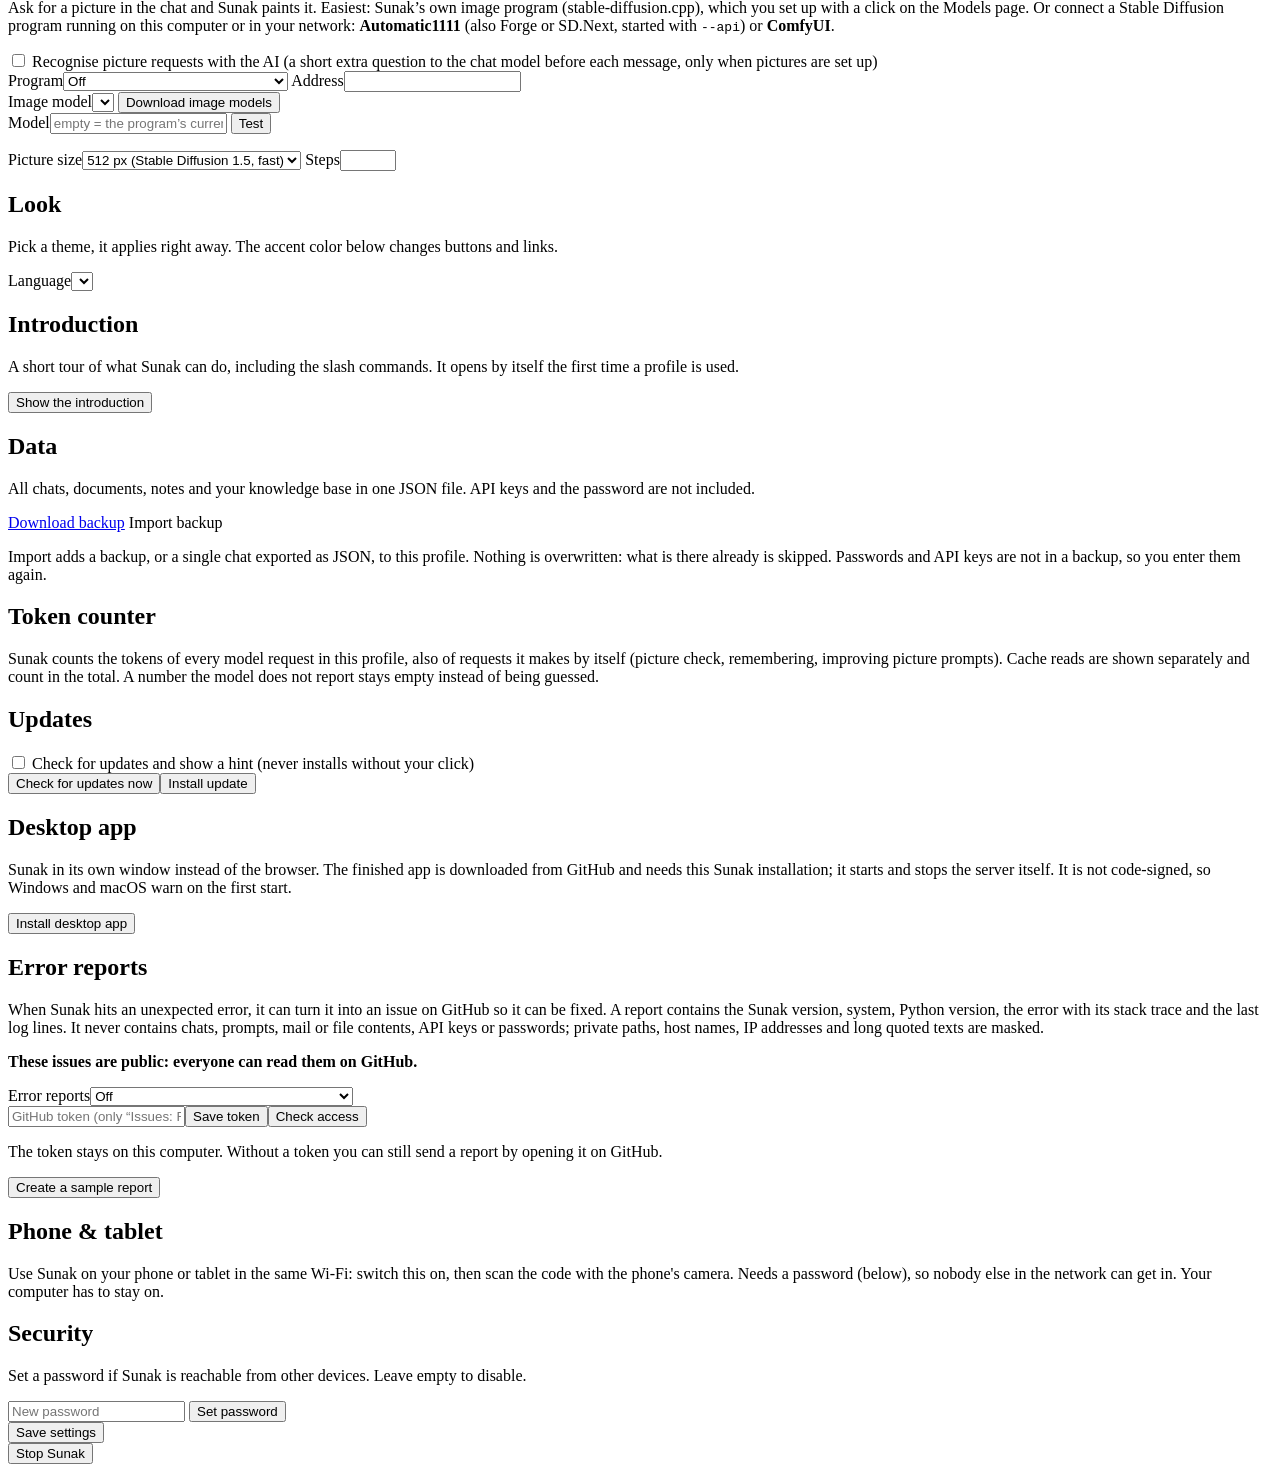
==== commit 5d3401fc: "Raise answer limit to 32768 tokens, fit Ollama's context window (1.4.0) Co-Authored-By: Claude Sonne" ====
--- a/sunak/static/index.html
+++ b/sunak/static/index.html
@@ -321,6 +321,8 @@
         <label>Default model for new chats<select id="defaultModel"></select></label>
         <label>System prompt<textarea id="sysPrompt" rows="3"></textarea></label>
         <label>Creativity (temperature): <b id="tempVal"></b><input type="range" id="temperature" min="0" max="1.5" step="0.1"></label>
+        <label>Longest answer (tokens)<input type="number" id="maxOutput" min="256" max="1000000" step="1024"></label>
+        <p class="muted small">How long one answer may get before it is cut off. With Ollama, Sunak also sets the context window so that the answer fits (at most what the model supports); a longer window needs more memory. Claude uses the maximum of its model.</p>
         <label class="check"><input type="checkbox" id="useMemory"> Use memory notes in chats</label>
         <label class="check"><input type="checkbox" id="autoMemory"> Remember things about me from chats by itself</label>
         <p class="muted small">After an answer the chat’s model notes lasting facts, e.g. your name or how you like answers. Passwords and keys are never kept. You see them under Notes &amp; Memory, where you can edit or delete them. “Remember that …” in a chat is always kept.</p>
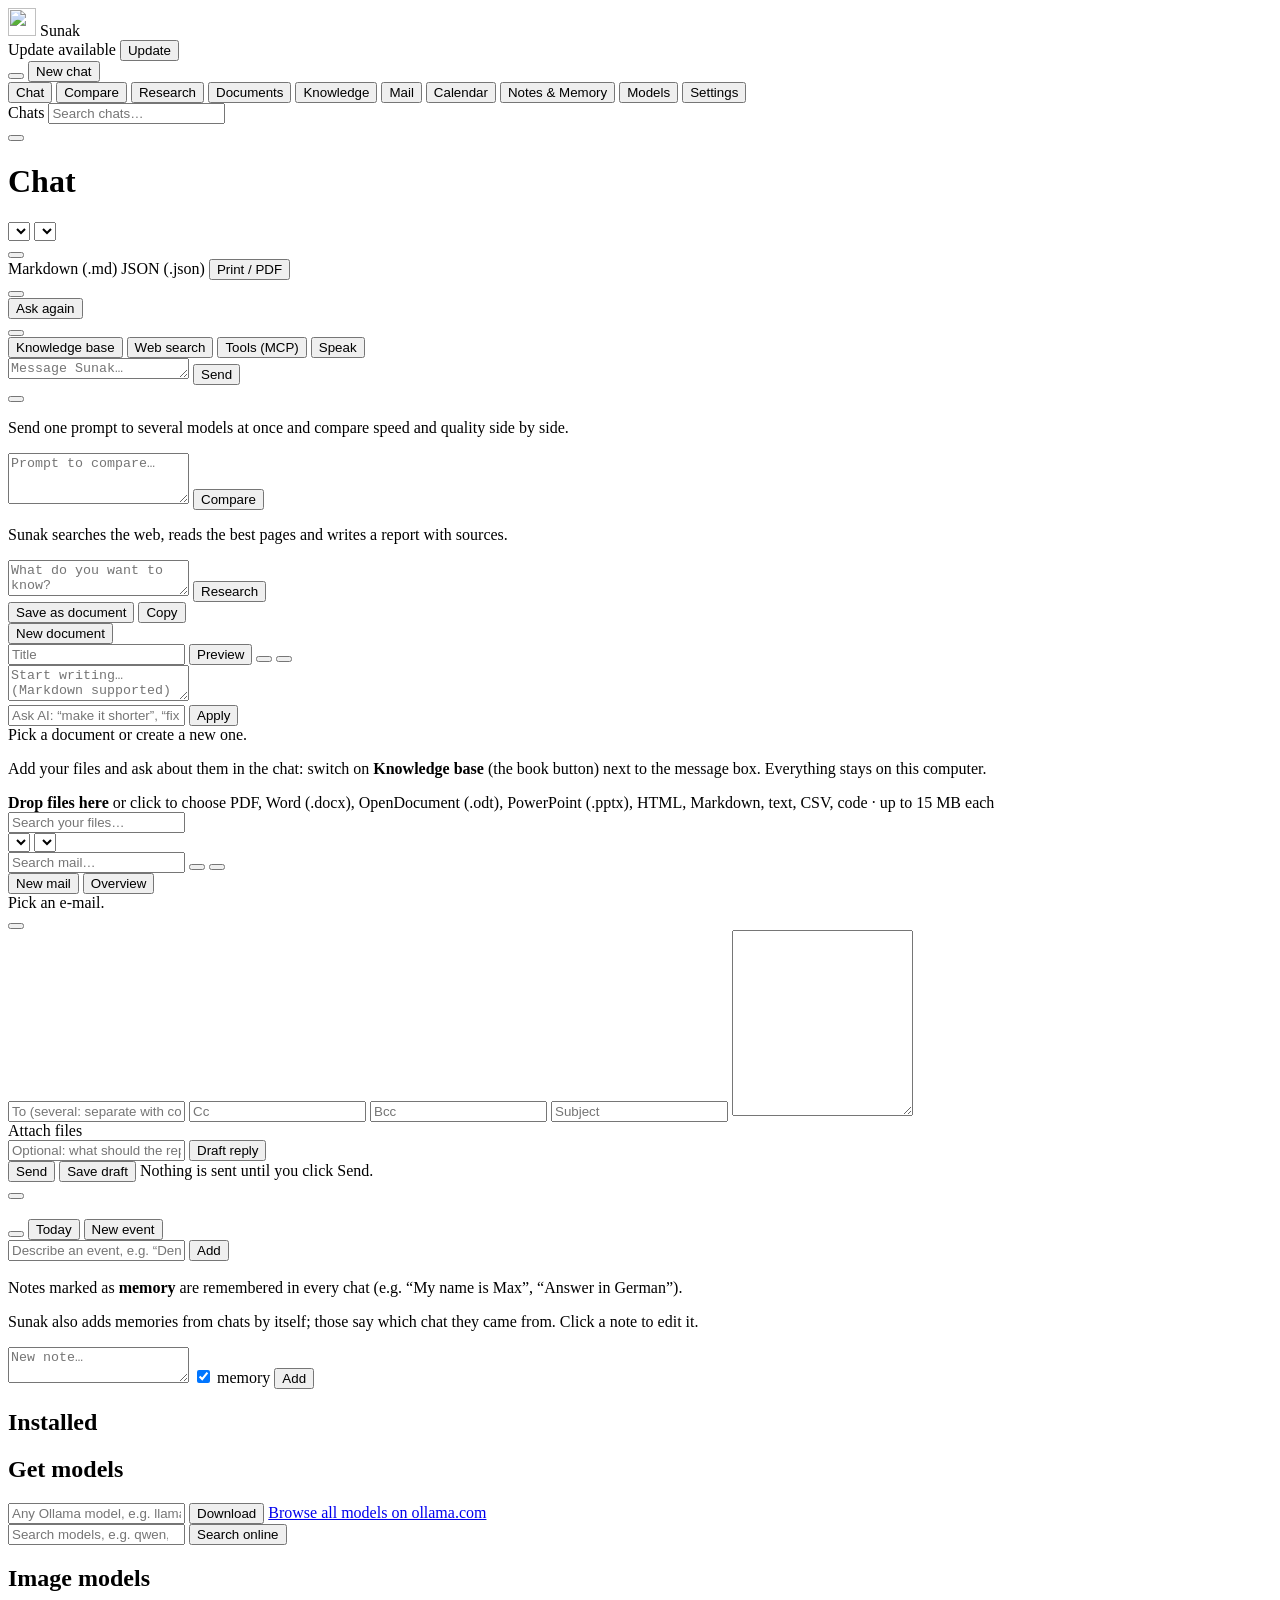
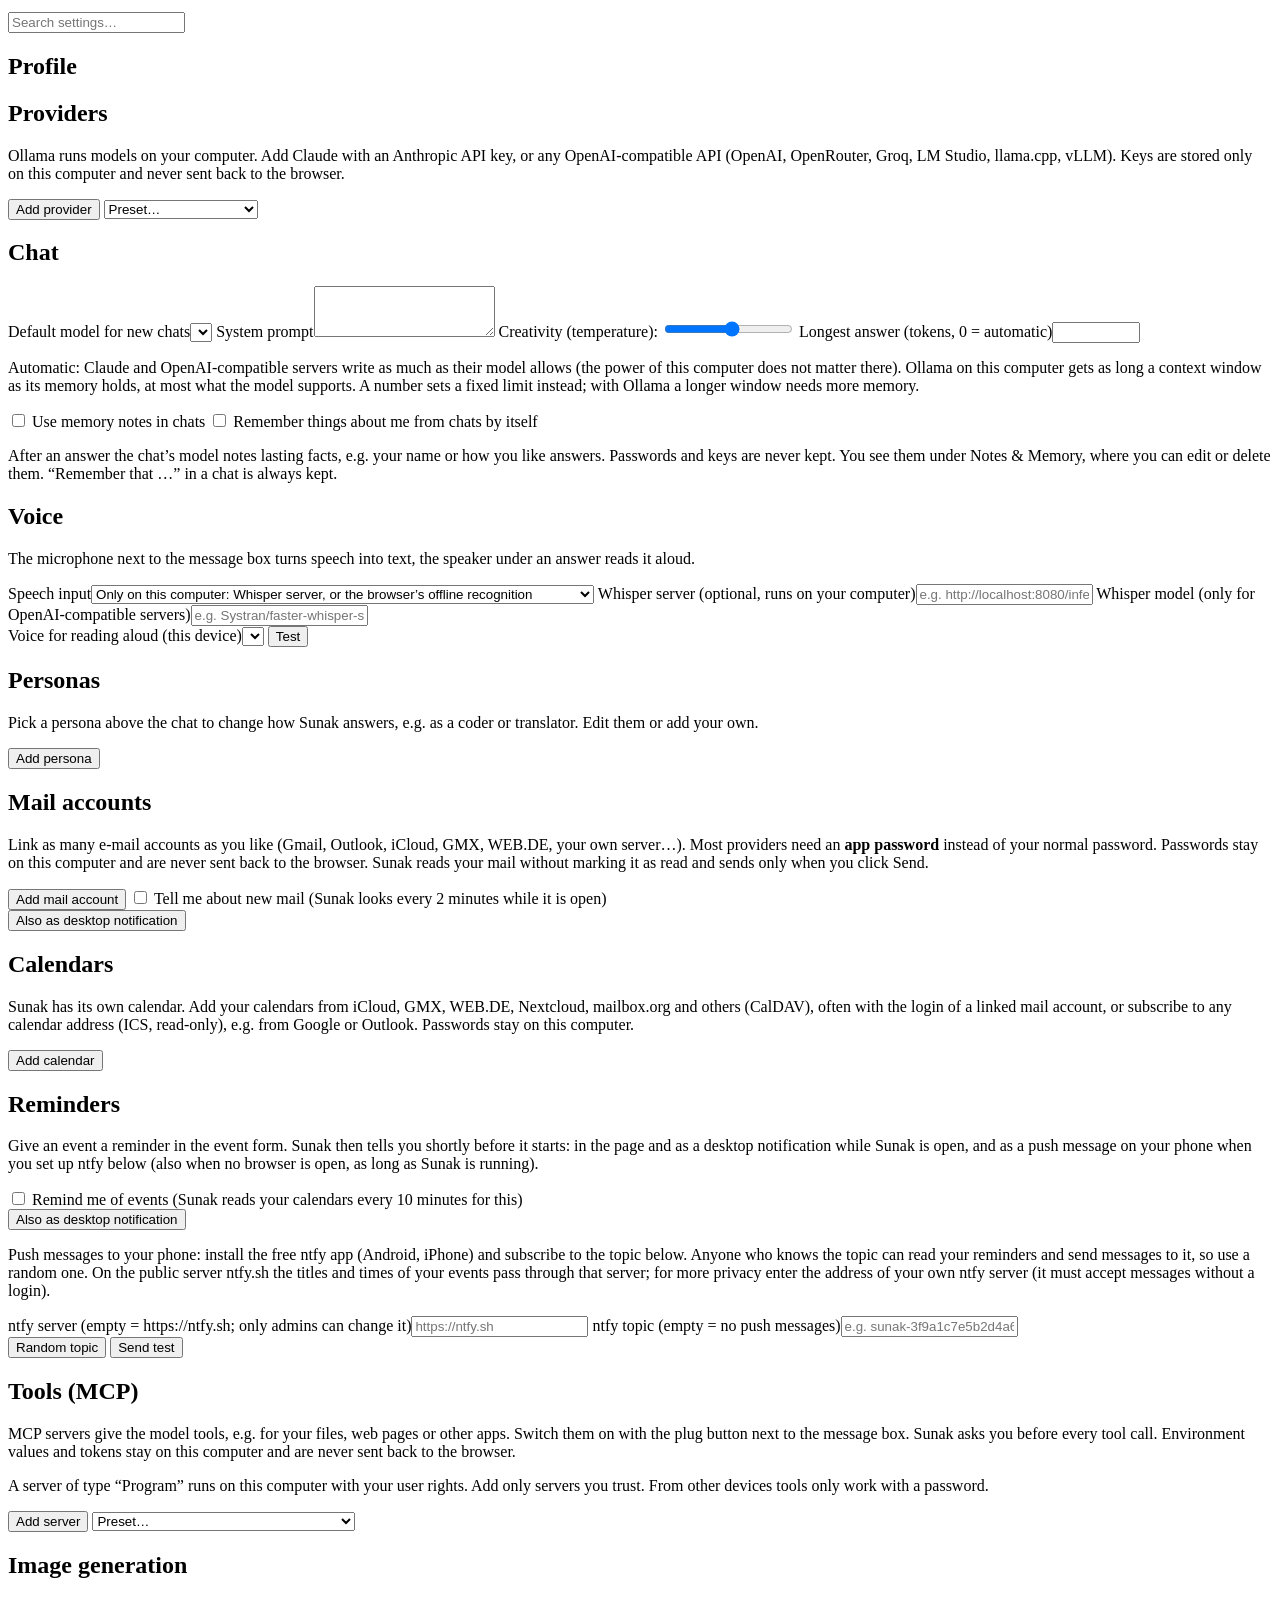
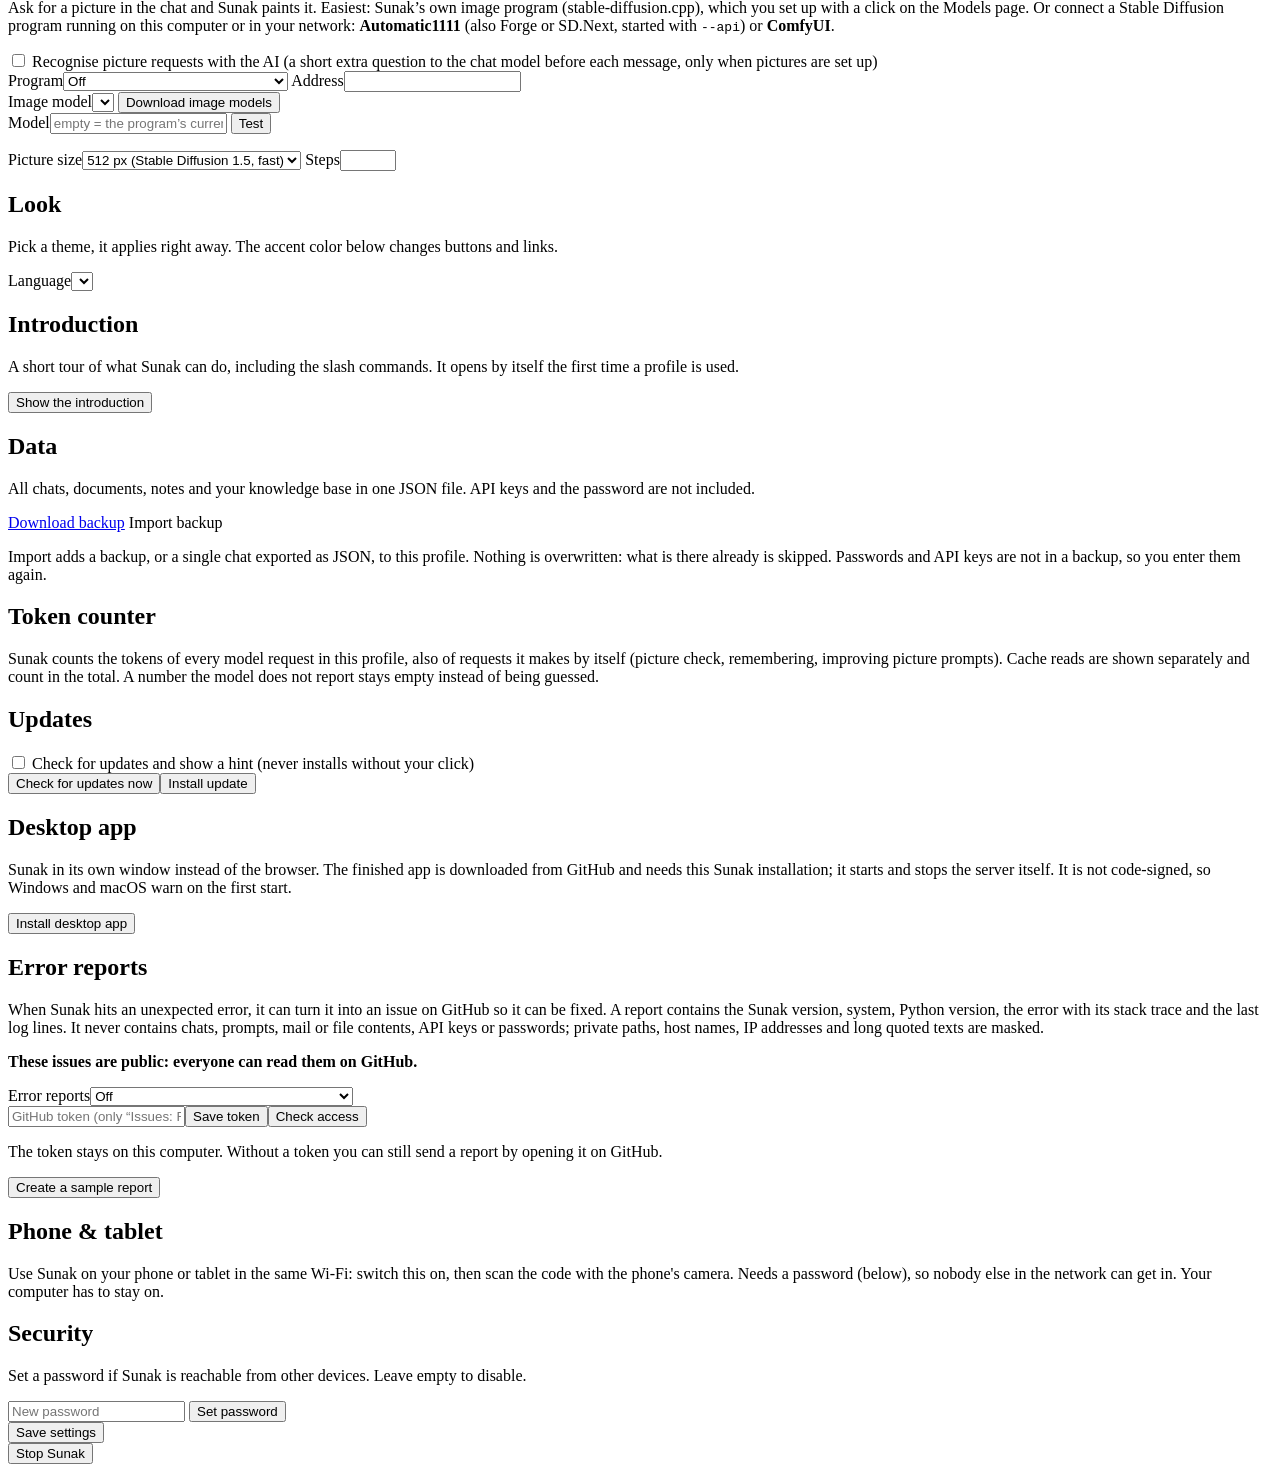
==== commit 47c6e495: "Make the answer limit automatic: Ollama by memory, remote by model maximum (1.4.0) Co-Authored-By: C" ====
--- a/sunak/static/index.html
+++ b/sunak/static/index.html
@@ -321,8 +321,8 @@
         <label>Default model for new chats<select id="defaultModel"></select></label>
         <label>System prompt<textarea id="sysPrompt" rows="3"></textarea></label>
         <label>Creativity (temperature): <b id="tempVal"></b><input type="range" id="temperature" min="0" max="1.5" step="0.1"></label>
-        <label>Longest answer (tokens)<input type="number" id="maxOutput" min="256" max="1000000" step="1024"></label>
-        <p class="muted small">How long one answer may get before it is cut off. With Ollama, Sunak also sets the context window so that the answer fits (at most what the model supports); a longer window needs more memory. Claude uses the maximum of its model.</p>
+        <label>Longest answer (tokens, 0 = automatic)<input type="number" id="maxOutput" min="0" max="1000000" step="1024"></label>
+        <p class="muted small">Automatic: Claude and OpenAI-compatible servers write as much as their model allows (the power of this computer does not matter there). Ollama on this computer gets as long a context window as its memory holds, at most what the model supports. A number sets a fixed limit instead; with Ollama a longer window needs more memory.</p>
         <label class="check"><input type="checkbox" id="useMemory"> Use memory notes in chats</label>
         <label class="check"><input type="checkbox" id="autoMemory"> Remember things about me from chats by itself</label>
         <p class="muted small">After an answer the chat’s model notes lasting facts, e.g. your name or how you like answers. Passwords and keys are never kept. You see them under Notes &amp; Memory, where you can edit or delete them. “Remember that …” in a chat is always kept.</p>
